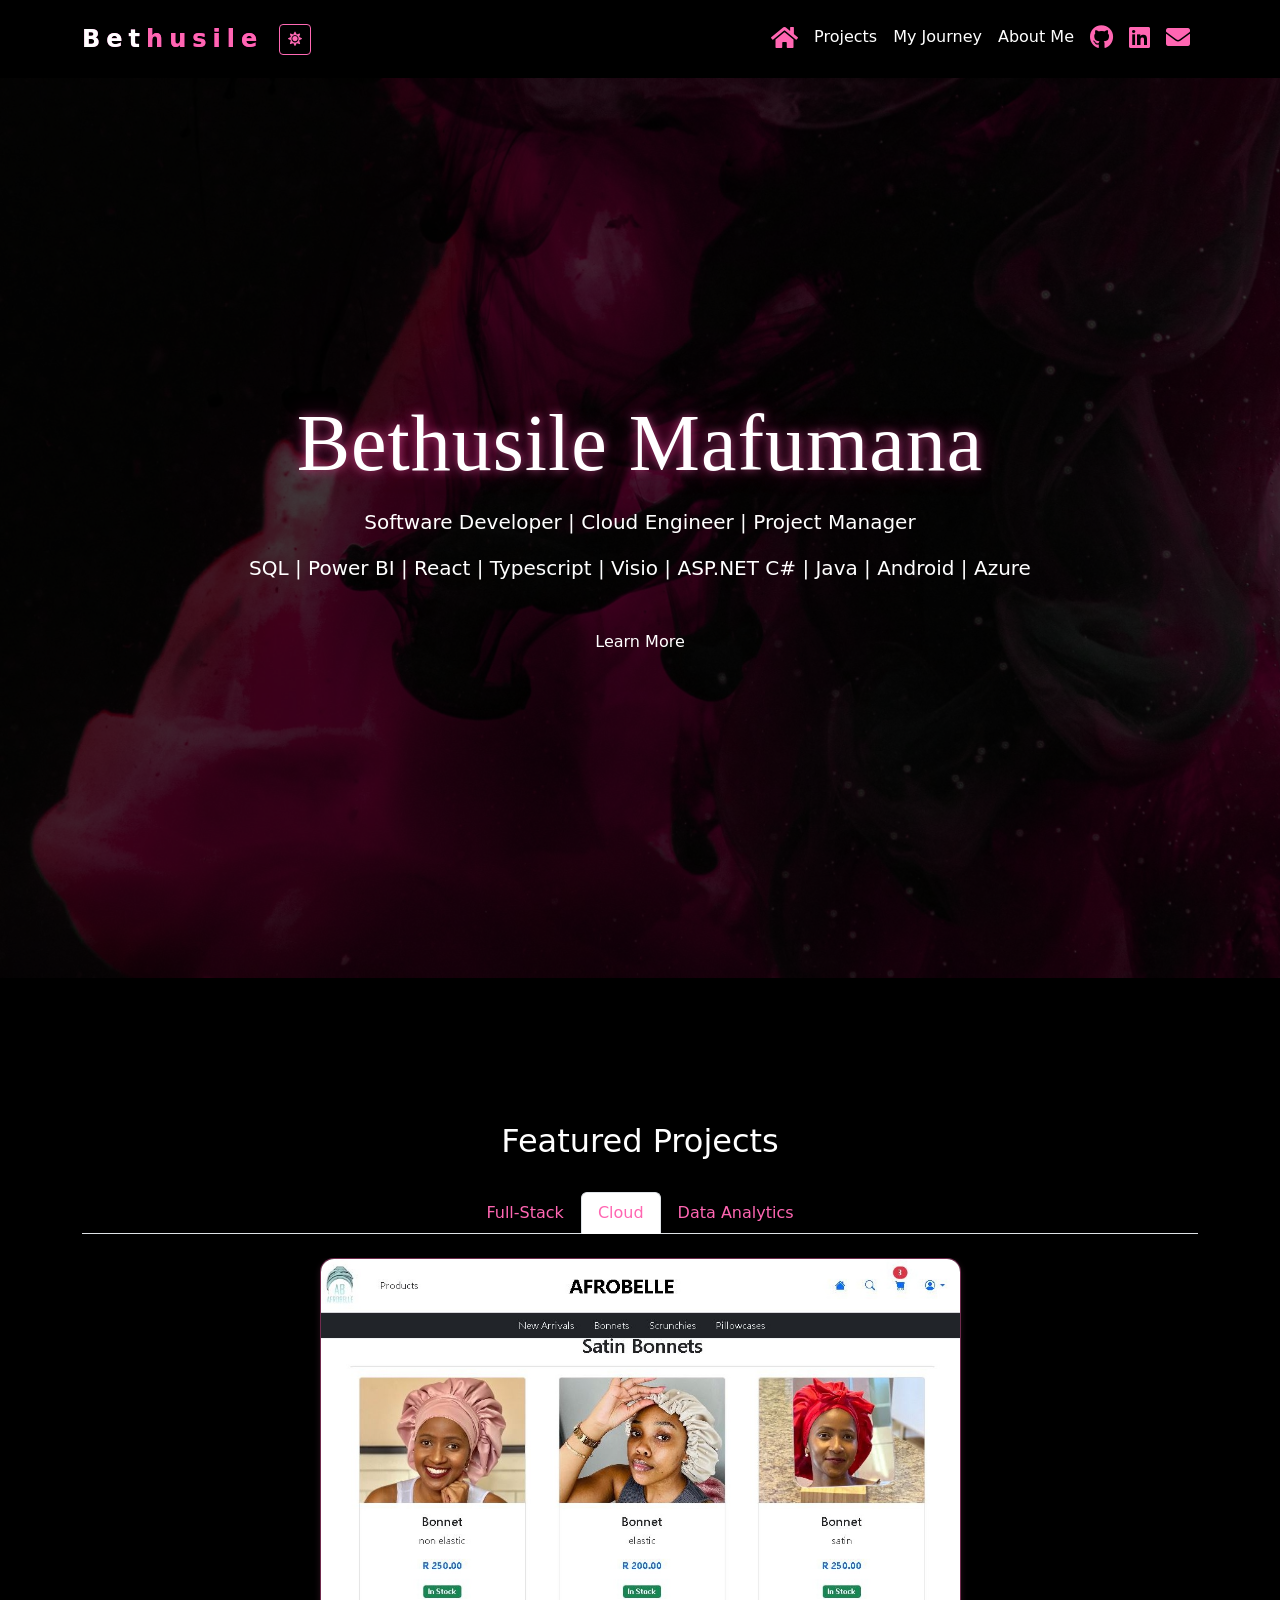
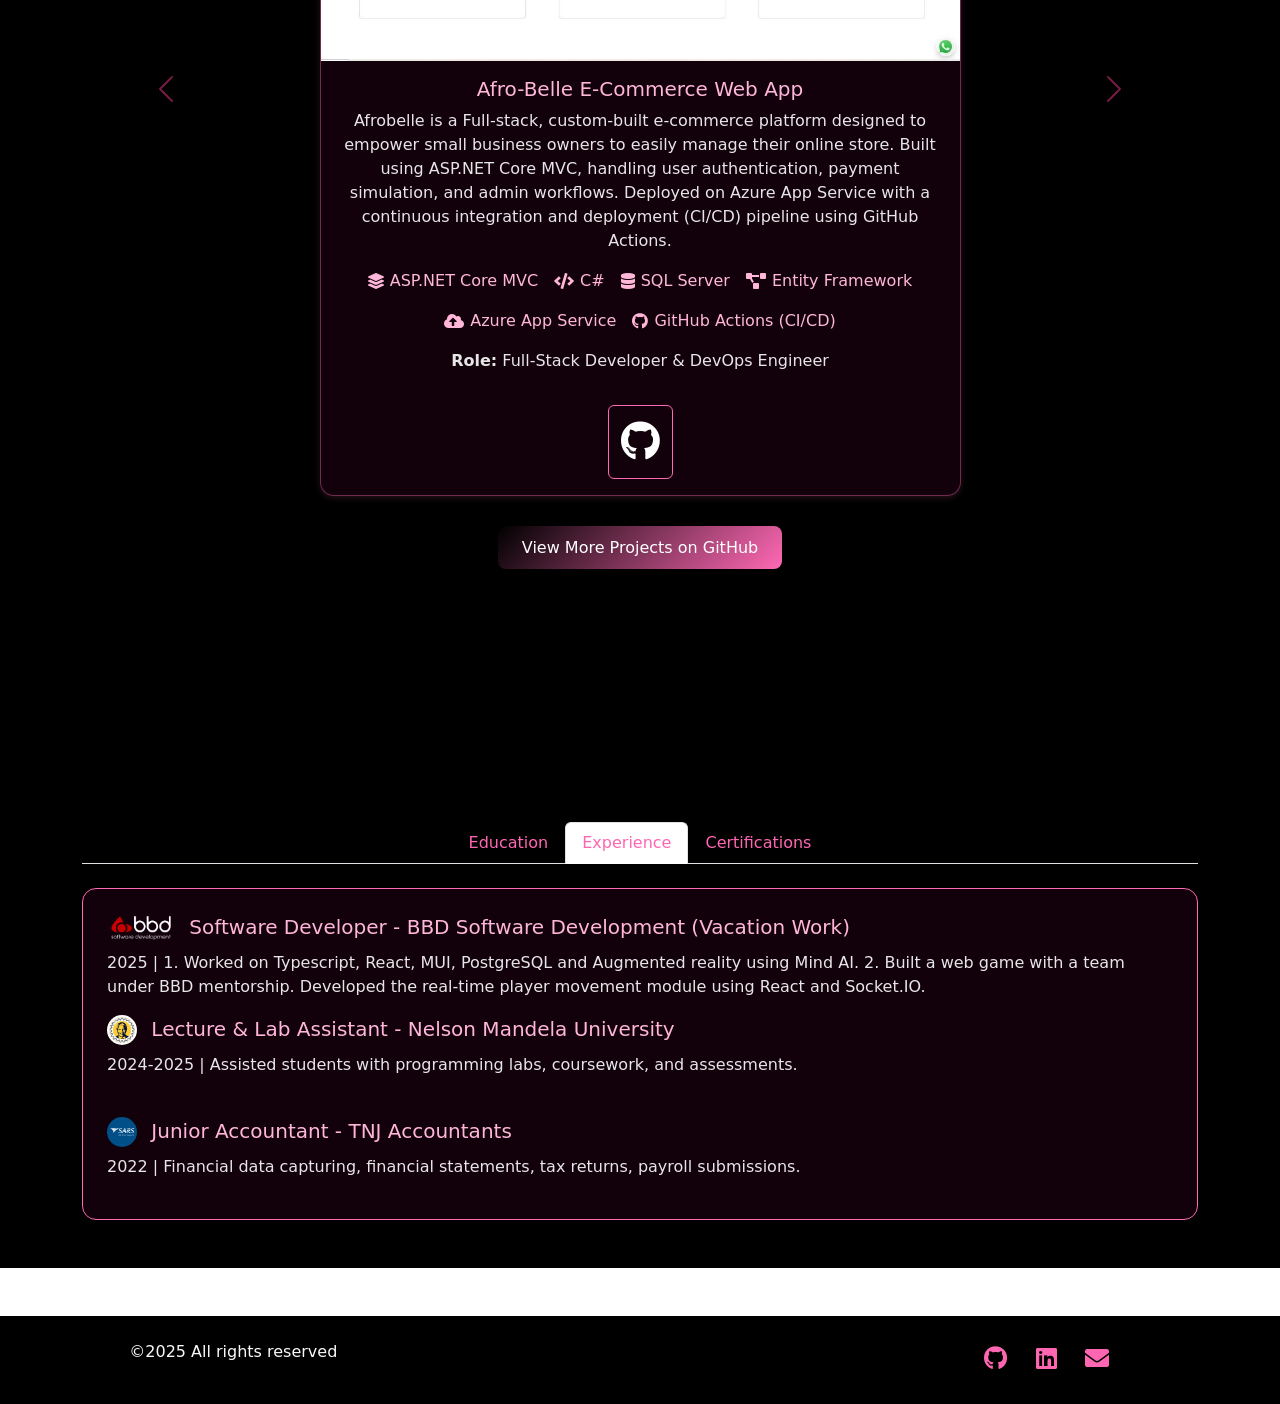
==== index.html @ cf6e9235 "updated experience section" ====
<!DOCTYPE html>
<html lang="en" data-theme="dark">


<head>
    <meta charset="UTF-8">
    <meta name="viewport" content="width=device-width, initial-scale=1.0">
    <title>Bethusile Mafumana | Portfolio</title>

    <!-- Favicon with pink "Bet" -->
    <link rel="icon" href="data:image/svg+xml,<svg xmlns=%22http://www.w3.org/2000/svg%22 viewBox=%220 0 100 100%22><text y=%22.9em%22 font-size=%2290%22 fill=%22%23ff69b4%22>B!</text></svg>">

    <!-- Link to your custom CSS file -->
    <link href="site.css" rel="stylesheet" />


    <!-- Bootstrap CSS -->
    <link href="https://cdn.jsdelivr.net/npm/bootstrap@5.3.0-alpha1/dist/css/bootstrap.min.css" rel="stylesheet" />

    <!-- Font Awesome CDN -->
    <link href="https://cdnjs.cloudflare.com/ajax/libs/font-awesome/6.0.0-beta3/css/all.min.css" rel="stylesheet">
    <link rel="stylesheet" href="https://cdnjs.cloudflare.com/ajax/libs/font-awesome/5.15.4/css/all.min.css">

</head>

<body>
    <!-- Navbar -->
    <nav class="navbar navbar-expand-lg navbar-dark bg-black sticky-top py-3">
        <div class="container">
                        
            <a class="navbar-brand" href="index.html">
                <span class="text-white">Bet</span><span class="text-pink">husile</span>
            </a>
            <button id="themeToggle" class="btn btn-sm btn-outline-pink" type="button" title="Toggle theme" aria-label="Toggle theme">
                            <i class="fas fa-moon"></i>
            </button>
            <!-- Animated hamburger (keeps bootstrap collapse behaviour) -->
            <button class="navbar-toggler animated-toggler collapsed" type="button" data-bs-toggle="collapse"
                data-bs-target="#navbarNav" aria-controls="navbarNav" aria-expanded="false" aria-label="Toggle navigation">
                <span class="animated-icon" aria-hidden="true"></span>
            </button>


            <div class="collapse navbar-collapse" id="navbarNav">
                <ul class="navbar-nav ms-auto">
                    <li class="nav-item">
                        <a class="nav-link active" href="index.html"><i class="fas fa-home text-pink"></i></a>
                    </li>                    
                    <li class="nav-item">
                        <a class="nav-link text-white" href="#projects">Projects</a>
                    </li>                    
                    <li class="nav-item">
                        <a class="nav-link text-white" href="#my-journey">My Journey</a>
                    </li>
                    <li class="nav-item">
                        <a class="nav-link text text-white" href="about.html">About Me</a>
                    </li>
                    <li class="nav-item">
                        <a class="nav-link" href="https://github.com/Bethusile" target="_blank" title="My GitHub Profile"><i
                                class="fab fa-github text-pink"></i></a>
                    </li>
                    <li class="nav-item">
                        <a class="nav-link" href="https://www.linkedin.com/in/bethusile-mafumana-1996a289/" target="_blank" title="My LinkedIn Profile"><i
                                class="fab fa-linkedin text-pink"></i></a>
                    </li>                    
                    <li class="nav-item">
                        <a class="nav-link" href="mailto:s212280317@mandela.ac.za" title="Email Me" target="_blank" style="text-decoration: none;">
                            <i class="fas fa-envelope text-pink" style="font-size: 1.5rem; transition: 0.3s;"></i>
                        </a>
                    </li>                    
                </ul>
            </div>           

        </div>
    </nav>

    <!-- Hero Section -->
    <section id="home" class="vh-100 d-flex align-items-center text-center bg-dark text-white position-relative">
        <!-- Image Background -->
        <div id="hero-image" class="position-absolute w-100 h-100 object-fit-cover"
            style="background: url('images/bg1.jpg') center center / cover no-repeat;"></div>

        <!-- Dark Overlay -->
        <div class="overlay position-absolute w-100 h-100 bg-black opacity-75"></div>

        <!-- Content -->
        <div class="container position-relative z-index-2">
            <h1 class="display-3">Bethusile Mafumana</h1>
            <p class="lead mt-3">Software Developer | Cloud Engineer | Project Manager</p>
            <p class="lead mt-3"> SQL | Power BI | React | Typescript | Visio | ASP.NET C# | Java | Android | Azure 
                
        </p>
            <a href="#projects" class="btn btn-pink mt-4 text-white">Learn More</a>
        </div>
    </section>
 

<!-- Projects Section with Tabs -->
<section id="projects" class="py-5 bg-light">
    <br /><br /><br /><br />
    <div class="container">
        <h2 class="section-title text-center text-black">Featured Projects</h2>
        <br />

        <ul class="nav nav-tabs justify-content-center mb-4" id="projectsTab" role="tablist">
            <li class="nav-item" role="presentation">
                <button class="nav-link text-pink" id="fullstack-tab" data-bs-toggle="tab" data-bs-target="#fullstack" type="button" role="tab" aria-controls="fullstack" aria-selected="false">Full-Stack</button>
            </li>
            <li class="nav-item" role="presentation">
                <button class="nav-link active text-pink" id="cloud-tab" data-bs-toggle="tab" data-bs-target="#cloud" type="button" role="tab" aria-controls="cloud" aria-selected="true">Cloud</button>
            </li>
            <li class="nav-item" role="presentation">
                <button class="nav-link text-pink" id="dataanalytics-tab" data-bs-toggle="tab" data-bs-target="#dataanalytics" type="button" role="tab" aria-controls="dataanalytics" aria-selected="false">Data Analytics</button>
            </li>
        </ul>

        <div class="tab-content" id="projectsTabContent">
            <div class="tab-pane fade" id="fullstack" role="tabpanel" aria-labelledby="fullstack-tab">
                <div id="fullstackCarousel" class="carousel slide" data-bs-ride="carousel">
                    <div class="carousel-inner">
                        <!-- Project 1 
                        <div class="carousel-item active">
                            <div class="row justify-content-center">
                                <div class="col-md-7 mb-4">                                    <div class="card" data-bs-toggle="modal" data-bs-target="#projectModal2">
                                        <a href="https://tasky-crm.vercel.app/" target="_blank" title="View live demo" style="text-decoration: none; color: inherit;">
                                            <div class="card">
                                                <img src="images/tasky1.png" class="card-img-top" alt="Tasky Project" style="height: 400px; object-fit: cover;">
                                            </div>
                                        </a>
                                        <div class="card-body text-center">
                                            <h5 class="card-title">Tasky</h5>
                                            <p class="card-text">
                                                An ongoing personal project, this full-stack web application is built with React and Tailwind CSS to provide contractors with a responsive, user-friendly dashboard for managing clients and tasks.
                                                It leverages Supabase for its secure authentication and robust backend services, while TanStack Query is used to handle efficient and synchronized data fetching.
                                                This project demonstrates proficiency in building modern, scalable web solutions with a focus on seamless user experience.

                                            </p>
                                            <div class="d-flex flex-wrap justify-content-center gap-3 my-3">
                                                <span><i class="fab fa-react"></i> React</span>
                                                <span><i class="fas fa-code"></i> TypeScript</span>
                                                <span><i class="fas fa-bolt"></i> Vite</span>
                                                <span><i class="fas fa-wind"></i> Tailwind CSS</span>
                                                <span><i class="fas fa-cloud-upload-alt"></i> Vercel (frontend)</span>
                                                <span><i class="fas fa-database"></i> Supabase</span>
                                                <span><i class="fas fa-route"></i> React Router DOM</span>
                                                <span><i class="fas fa-sync-alt"></i> TanStack Query</span>
                                            </div>
                                            <p><strong>Role:</strong> Scrum Master, Full-stack Developer</p>
                                            <a href="https://github.com/Bethusile/Tasky-CRM-Dashboard-for-Contractors-Clients" class="btn btn-outline-pink btn-github mt-3" target="_blank" title="GitHub project link" style="font-size: 2.5rem;" onclick="event.stopPropagation();">
                                                <i class="fab fa-github"></i>
                                            </a>
                                        </div>
                                    </div>
                                </div>
                            </div>
                        </div> -->
                        <!-- Project 2 -->
                        <div class="carousel-item active">
                            <div class="row justify-content-center">
                                <div class="col-md-7 mb-4">
                                    <div class="card" data-bs-toggle="modal" data-bs-target="#projectModal2">
                                        <a href="https://bbd-laser-tag-game.vercel.app/" target="_blank" title="View live demo" style="text-decoration: none; color: inherit;">
                                            <img src="images/lasertag.png" class="card-img-top" alt="Lasertag Web Game" style="height: 400px; object-fit: cover;">
                                        </a>
                                        <div class="card-body text-center">
                                            <h5 class="card-title">Lasertag Web Game</h5>
                                            <p class="card-text">A multiplayer web-based laser tag game built using React, Node.js, Socket.IO, and Tailwind CSS, powered by real-time ArUco marker detection using the webcam.</p>
                                            <div class="d-flex flex-wrap justify-content-center gap-3 my-3">
                                                <span><i class="fab fa-react"></i> React</span>
                                                <span><i class="fas fa-paint-brush"></i> Tailwind CSS</span>
                                                <span><i class="fab fa-node-js"></i> Node.js</span>
                                                <span><i class="fas fa-bolt"></i> Socket.IO</span>
                                                <span><i class="fas fa-eye"></i> ArUco marker detection (JS)</span>
                                                <span><i class="fas fa-bolt"></i> Real-time: Socket.IO</span>
                                                <span><i class="fas fa-cloud-upload-alt"></i> Vercel (frontend)</span>
                                                <span><i class="fas fa-cloud-upload-alt"></i> Render (backend)</span>
                                            </div>
                                            <p><strong>Role:</strong> Front-end developer</p>
                                            <a href="https://github.com/Bethusile/BBD-Laser-Tag-Game" class="btn btn-outline-pink btn-github mt-3" target="_blank" title="GitHub project link" style="font-size: 2.5rem;">
                                                <i class="fab fa-github"></i>
                                            </a>
                                        </div>
                                    </div>
                                </div>
                            </div>
                        </div>
                        <!-- Project 3 
                         *********************************-->
                        
                        <!-- Project 4 -->
                        <!--******************************-->
                    </div>
                    <button class="carousel-control-prev" type="button" data-bs-target="#fullstackCarousel" data-bs-slide="prev">
                        <span class="carousel-control-prev-icon" aria-hidden="true"></span>
                        <span class="visually-hidden">Previous</span>
                    </button>
                    <button class="carousel-control-next" type="button" data-bs-target="#fullstackCarousel" data-bs-slide="next">
                        <span class="carousel-control-next-icon" aria-hidden="true"></span>
                        <span class="visually-hidden">Next</span>
                    </button>
                </div>
                <div class="text-center mt-3">
                    <a href="https://github.com/Bethusile" class="btn-gradient">View More Projects on GitHub</a>
                </div>
            </div>

            <div class="tab-pane fade show active" id="cloud" role="tabpanel" aria-labelledby="cloud-tab">
                <div id="cloudCarousel" class="carousel slide" data-bs-ride="carousel">
                    <div class="carousel-inner">
                        <!-- Project 1 
                        <div class="carousel-item active">
                            <div class="row justify-content-center">
                                <div class="col-md-7 mb-4">
                                    
                                    <div class="card" data-bs-toggle="modal" data-bs-target="#projectModal2">
                                        <a href="https://lostandfound-d4eugreyhra3g8gn.southafricanorth-01.azurewebsites.net/" target="_blank" title="View live demo" style="text-decoration: none; color: inherit;">
                                            <div class="card">
                                                <img src="images/Lostandfound.png" class="card-img-top" alt="Lost & Found Project">
                                            </div>
                                        </a>
                                        <div class="card-body text-center">
                                            <h5 class="card-title">Lost & Found Application</h5>
                                            <p class="card-text">
                                                An ongoing cloud-hosted web application designed to help users report and recover lost and found items efficiently.
                                                Leveraging the robust Microsoft Azure platform, this project utilizes ASP.NET Core for its backend logic and Azure SQL Database for scalable data storage.
                                                The entire development lifecycle, including building and deployment, is automated through GitHub Actions, ensuring continuous integration and seamless updates.
                                            </p>
                                            <div class="d-flex flex-wrap justify-content-center gap-3 my-3">
                                                <span><i class="fab fa-microsoft"></i> ASP.NET Core</span>
                                                <span><i class="fas fa-code"></i> C#</span>
                                                <span><i class="fas fa-database"></i> Azure SQL Database</span>
                                                <span><i class="fas fa-cloud-upload-alt"></i> Azure App Service</span>
                                                <span><i class="fab fa-github"></i> GitHub Actions (CI/CD)</span>
                                            </div>
                                            <p><strong>Role:</strong> Project Lead, Scrum Master, Full-stack Developer, DevOps Engineer</p>
                                            <a href="https://github.com/Thango25/ProjectBB" class="btn btn-outline-pink mt-3" target="_blank" title="GitHub project link" style="font-size: 2.5rem;" onclick="event.stopPropagation();">
                                                <i class="fab fa-github"></i>
                                            </a>
                                        </div>
                                    </div>
                                </div>
                            </div>
                        </div> -->
                        <!-- Project 3 -->
                        <div class="carousel-item active">
                            <div class="row justify-content-center">
                                <div class="col-md-7 mb-4">
                                    <div class="card" data-bs-toggle="modal" data-bs-target="#projectModal1">
                                        <a href="https://afrobelle-ejgpaxgebdfmh4ha.southafricanorth-01.azurewebsites.net/" target="_blank" title="View live demo - refresh the page" style="text-decoration: none; color: inherit;">
                                            <img src="images/ab1.JPG" class="card-img-top" alt="Lasertag Web Game">
                                        </a>
                                        <div class="card-body text-center">
                                            <h5 class="card-title">Afro-Belle E-Commerce Web App</h5>
                                            <p class="card-text">Afrobelle is a Full-stack, custom-built e-commerce platform designed to empower small business owners to easily manage their online store.
                                                 Built using ASP.NET Core MVC, handling user authentication, payment simulation, and admin workflows. 
                                                Deployed on Azure App Service with a continuous integration and deployment (CI/CD) pipeline using GitHub Actions.</p>
                                            <div class="d-flex flex-wrap justify-content-center gap-3 my-3">
                                                <span><i class="fas fa-layer-group"></i> ASP.NET Core MVC</span>
                                                <span><i class="fas fa-code"></i> C#</span>
                                                <span><i class="fas fa-database"></i> SQL Server</span>
                                                <span><i class="fas fa-project-diagram"></i> Entity Framework</span>
                                                <span><i class="fas fa-cloud-upload-alt"></i> Azure App Service</span>
                                                <span><i class="fab fa-github"></i> GitHub Actions (CI/CD)</span>
                                            </div>
                                            <p><strong>Role:</strong> Full-Stack Developer & DevOps Engineer</p>
                                            <a href="https://github.com/Bethusile/Afro-Belle-E-Commerce" class="btn btn-outline-pink btn-github mt-3" target="_blank" title="GitHub project link" style="font-size: 2.5rem;">
                                                <i class="fab fa-github"></i>
                                            </a>
                                        </div>
                                    </div>
                                </div>
                            </div>
                        </div>
                    </div>
                    <button class="carousel-control-prev" type="button" data-bs-target="#cloudCarousel" data-bs-slide="prev">
                        <span class="carousel-control-prev-icon" aria-hidden="true"></span>
                        <span class="visually-hidden">Previous</span>
                    </button>
                    <button class="carousel-control-next" type="button" data-bs-target="#cloudCarousel" data-bs-slide="next">
                        <span class="carousel-control-next-icon" aria-hidden="true"></span>
                        <span class="visually-hidden">Next</span>
                    </button>
                </div>
                <div class="text-center mt-3">
                    <a href="https://github.com/Bethusile" class="btn-gradient">View More Projects on GitHub</a>
                </div>
            </div>

            <div class="tab-pane fade" id="dataanalytics" role="tabpanel" aria-labelledby="dataanalytics-tab">
                <div id="dataanalyticsCarousel" class="carousel slide" data-bs-ride="carousel">
                    <div class="carousel-inner">
                        <!-- Project 1 -->
                        <div class="carousel-item active">
                            <div class="row justify-content-center">
                                <div class="col-md-7 mb-4">
                                    <div class="card" data-bs-toggle="modal" data-bs-target="#projectModal2">
                                        <a href="https://github.com/Bethusile/London-Bike-Sharing-Analysis" target="_blank" title="View github repo" style="text-decoration: none; color: inherit;">
                                            <div class="card">
                                                <img src="images/bike1.png" class="card-img-top" alt="Lost & Found Project" >
                                            </div>
                                        </a>
                                        <div class="card-body text-center">
                                            <h5 class="card-title">London Bike Sharing Analysis</h5>
                                            <p class="card-text">
                                                A comprehensive Power BI dashboard built to analyze bike rental trends in London from 2015-2017. 
                                               This project focused on data cleaning and transformation using Power Query to handle inconsistencies and create a robust data model. 
                                               Key insights were derived from analyzing the impact of weather conditions, seasonal patterns, and hourly trends on bike rentals.
                                               The final dashboard includes interactive visuals and key performance indicators (KPIs) to provide actionable recommendations for optimizing operational planning and marketing strategies.
                                            </p>
                                            <div class="d-flex flex-wrap justify-content-center gap-3 my-3">
                                                <span><i class="fas fa-chart-bar"></i> Power BI</span>
                                                <span><i class="fas fa-wrench"></i> Power Query</span>
                                                <span><i class="fas fa-calculator"></i> DAX</span>
                                                <span><i class="fas fa-database"></i> Data Modeling</span>
                                            </div>
                                            <p><strong>Role:</strong> Data Analyst, Business Analyst</p>
                                            <a href="https://github.com/Bethusile/London-Bike-Sharing-Analysis" class="btn btn-outline-pink btn-github mt-3" target="_blank" title="GitHub project link" style="font-size: 2.5rem;" onclick="event.stopPropagation();">
                                                <i class="fab fa-github"></i>
                                            </a>
                                        </div>
                                    </div>
                                </div>
                            </div>
                        </div>
                        <!-- Project 2 coming 
                         *****************************************************************-->
                        <div class="carousel-item ">
                            <div class="row justify-content-center">
                                <div class="col-md-7 mb-4">
                                    <div class="card" data-bs-toggle="modal" data-bs-target="#projectModal2">
                                        <a href="https://github.com/Bethusile/London-Bike-Sharing-Analysis" target="_blank" title="View github repo" style="text-decoration: none; color: inherit;">
                                            <div class="card">
                                                <img src="images/bike2.png" class="card-img-top" alt="Lost & Found Project" >
                                            </div>
                                        </a>
                                        <div class="card-body text-center">
                                            <h5 class="card-title">London Bike Sharing Analysis</h5>
                                            <p class="card-text">
                                                A comprehensive Power BI dashboard built to analyze bike rental trends in London from 2015-2017. 
                                               This project focused on data cleaning and transformation using Power Query to handle inconsistencies and create a robust data model. 
                                               Key insights were derived from analyzing the impact of weather conditions, seasonal patterns, and hourly trends on bike rentals.
                                               The final dashboard includes interactive visuals and key performance indicators (KPIs) to provide actionable recommendations for optimizing operational planning and marketing strategies.
                                            </p>
                                            <div class="d-flex flex-wrap justify-content-center gap-3 my-3">
                                                <span><i class="fas fa-chart-bar"></i> Power BI</span>
                                                <span><i class="fas fa-wrench"></i> Power Query</span>
                                                <span><i class="fas fa-calculator"></i> DAX</span>
                                                <span><i class="fas fa-database"></i> Data Modeling</span>
                                            </div>
                                            <p><strong>Role:</strong> Data Analyst, Business Analyst</p>
                                            <a href="https://github.com/Bethusile/London-Bike-Sharing-Analysis" class="btn btn-outline-pink btn-github mt-3" target="_blank" title="GitHub project link" style="font-size: 2.5rem;" onclick="event.stopPropagation();">
                                                <i class="fab fa-github"></i>
                                            </a>
                                        </div>
                                    </div>
                                </div>
                            </div>
                        </div>
                        
                    </div>
                    <button class="carousel-control-prev" type="button" data-bs-target="#dataanalyticsCarousel" data-bs-slide="prev">
                        <span class="carousel-control-prev-icon" aria-hidden="true"></span>
                        <span class="visually-hidden">Previous</span>
                    </button>
                    <button class="carousel-control-next" type="button" data-bs-target="#dataanalyticsCarousel" data-bs-slide="next">
                        <span class="carousel-control-next-icon" aria-hidden="true"></span>
                        <span class="visually-hidden">Next</span>
                    </button>
                </div>
                <div class="text-center mt-3">
                    <a href="https://github.com/Bethusile" class="btn-gradient">View More Projects on GitHub</a>
                </div>
            </div>
        </div>
    </div>
</section>

<!-- Modal with Carousel for Project 3 -->


<!-- My Journey Section -->
<section id="my-journey" class="py-5 bg-light">
    <br /> <br /><br /> <br />
    <div class="container">
        <h2 class="section-title text-center text-black">My Journey</h2>
        <br />
        <!-- Tabs for Experience, Education, Certifications -->
        <ul class="nav nav-tabs justify-content-center mb-4" id="journeyTab" role="tablist">
            <li class="nav-item" role="presentation"></li>
                <button class="nav-link text-pink" id="education-tab" data-bs-toggle="tab" data-bs-target="#education" type="button" role="tab">Education</button>
            </li>
            <li class="nav-item" role="presentation">
                <button class="nav-link active text-pink" id="experience-tab" data-bs-toggle="tab" data-bs-target="#experience" type="button" role="tab">Experience</button>
            </li>
            
            <li class="nav-item" role="presentation">
                <button class="nav-link text-pink" id="certifications-tab" data-bs-toggle="tab" data-bs-target="#certifications" type="button" role="tab">Certifications</button>
            </li>
        </ul>

        <!-- Tab content -->
        <div class="tab-content" id="journeyTabContent">

            <!-- Education -->
            <div class="tab-pane fade" id="education" role="tabpanel">
                <div class="card p-4 shadow border border-pink">
                    <h5>
                        <img src="images/nmu logo.jpeg" alt="NMU Logo" style="height:30px; margin-right:8px; border-radius:50%; object-fit:cover;">
                        BSc Computer Science</h5>
                    <p>Nelson Mandela University | 2025 </p>
                    <ul>
                        <li>Object Oriented Programming | Data Structures and Algorithms | Advanced Programming | Web Systems</li>
                        <li>Agile Development | Networks | Information Systems | UI/UX Design | Databases | Project Management</li>
                    </ul>

                    <h5 class="mt-4">
                        <img src="images/nmu logo.jpeg" alt="NMU Logo" style="height:30px; margin-right:8px; border-radius:50%; object-fit:cover;">
                        BCom Accounting</h5>
                    <p>Nelson Mandela University | 2016</p>
                    <ul>
                        <li>Accounting | Taxation | Auditing | Management Accounting | Cost Accounting</li>
                    </ul>

                    <h5 class="mt-4">
                        <img src="images/umalusi_logos2.png" alt="NMU Logo" style="height:25px; margin-right:8px; border-radius:5%; object-fit:fill;">
                        Matric</h5>
                    <p>Zingisa C.H.S</p>
                    <ul>
                        <li>77% Average with distinctions in Math and Science</li>
                    </ul>
                </div>
            </div>

            <!-- Experience -->
            <div class="tab-pane fade show active" id="experience" role="tabpanel">
                <div class="card p-4 shadow border border-pink">
                    <h5>
                        <img src="images/BBD_BBD_Full_Colour_-_White_1.png" alt="BBD Logo" style="height:30px; margin-right:8px;" id="bbdLogo">
                        Software Developer - BBD Software Development (Vacation Work)</h5>
                    <p>2025 | 1. Worked on Typescript, React, MUI, PostgreSQL and Augmented reality using Mind AI. 2. Built a web game with a team under BBD mentorship. Developed the real-time player movement module using React and Socket.IO.</p>

                    <h5>
                        <img src="images/nmu logo.jpeg" alt="NMU Logo" style="height:30px; margin-right:8px; border-radius:50%; object-fit:cover;">
                        Lecture & Lab Assistant - Nelson Mandela University</h5>
                    <p>2024-2025 | Assisted students with programming labs, coursework, and assessments.</p>

                    <h5 class="mt-4">
                        <img src="images/SARS_logos.jpeg" alt="SARS Logo" style="height:30px; margin-right:8px; border-radius:50%; object-fit:cover;">
                        Junior Accountant - TNJ Accountants</h5>
                    <p>2022 | Financial data capturing, financial statements, tax returns, payroll submissions.</p>
<!-- 
                    <h5 class="mt-4">
                        <img src="images/FNB South Africa_Logo.png" alt="FNB Logo" style="height:30px; margin-right:8px;">
                        Support Banker - FNB Private Clients</h5>
                    <p>2019-2021 | Client support, account management, transactional assistance.</p>

                    <h5 class="mt-4">
                        <img src="images/pwc logo.jpeg" alt="PWC Logo" style="height:30px; margin-right:8px; border-radius:50%; object-fit:cover;">
                        Associate 1 - PWC
                    </h5>
                    <p>2018 | Audit support, financial controls testing, tax exposure.</p>

                    <h5 class="mt-4">
                        <img src="images/Discovery_Logo.png" alt="Discovery Logo" style="height:30px; margin-right:8px;">
                        Service Consultant - Discovery</h5>
                    <p>2017-2018 | Front-line client support, benefit claims processing, customer service excellence.</p>  -->
                </div>
            </div>

            <!-- Certifications -->
            <div class="tab-pane fade" id="certifications" role="tabpanel">
                <div class="card p-4 shadow border border-pink">
                    <!-- Umuzi -->
                    <h5>
                        <img src="images/umuzi.png" alt="Umuzi Logo" style="height:40px; margin-right:8px;">
                        Umuzi - Advanced Project Management BootCamp - Freelance Developer Track
                    </h5>
                        <p>Expected March 2026 </p>
                    <hr>                                             
                    <!-- Microsoft power BI 
                    <h5>
                        <img src="images/Microsoft Azure Portal_logo.png" alt="Microsoft Logo" style="height:25px; margin-right:8px;">
                        Microsoft Certified: Power BI Data Analyst Associate (PL-300)
                    </h5>
                    <p>November 2025</p>  
                    <hr>     -->                  
                    <!-- Azure 
                    <h5>
                        <img src="images/Microsoft Azure Portal_logo.png" alt="Azure Logo" style="height:25px; margin-right:8px;">
                        Microsoft Azure Fundamentals (AZ-900)
                    </h5>
                    <p>October 2025</p>   
                    <hr>  -->
                    <!-- Google -->
                    <h5>
                        <img src="https://upload.wikimedia.org/wikipedia/commons/2/2f/Google_2015_logo.svg" alt="Google Logo" style="height:25px; margin-right:8px;">
                        Data Analytics Certification
                    </h5>
                    <p>June 2021 - 
                        <a href="https://www.coursera.org/account/accomplishments/professional-cert/FU6TGZYHKWAH?utm_source=link&utm_medium=certificate&utm_content=cert_image&utm_campaign=sharing_cta&utm_product=prof" 
                        class="btn-outline-pink">View Certificate</a>
                    </p> 
                    
                    <!-- DataCamp Data Engineering 
                    <h5 class="mt-4">
                        <img src="images/DataCamp_Green.png" alt="Datacamp Logo" style="height:30px; margin-right:8px;">
                        Datacamp - Data Engineering 
                    </h5>
                    <p>Expected December 2025</p> 
                    <hr> -->
                    <!-- Microsoft AI Engineer 
                    <h5 class="mt-4">
                        <img src="images/Microsoft Azure Portal_logo.png" alt="Microsoft Logo" style="height:30px; margin-right:8px;">
                        Microsoft Certified: Azure AI Engineer Associate (AI-102)
                    </h5>
                    <p>Expected February 2026</p>  -->
                    
                    <!-- Microsoft Excel 
                    <h5 class="mt-4">
                        <img src="images/Microsoft Azure Portal_logo.png" alt="Microsoft Logo" style="height:30px; margin-right:8px;">
                        Microsoft Office Specialist: Excel Associate (Office 2019)
                    </h5>
                    <p>Expected April 2026</p>  -->
                    
                    
                    <!-- AWS Cloud Practitioner 
                    <h5 class="mt-4">
                        <img src="https://upload.wikimedia.org/wikipedia/commons/9/93/Amazon_Web_Services_Logo.svg" alt="AWS Logo" style="height:20px; margin-right:8px;">
                        Ultimate AWS Certified Developer Associate 2025 DVA-C02
                    </h5>
                    <p>In Progress - Udemy + AWS Skills Builder</p>
                    -->

                    <!-- FreeCodeCamp JavaScript Algorithms 
                    <h5 class="mt-4">
                        <img src="images/FreeCodeCamp_logo.png" alt="FreeCodeCamp Logo" style="height:20px; margin-right:8px;">
                        FreeCodeCamp JavaScript Algorithms and Data Structures
                    </h5>
                    <p>Completed - 
                        <a href="https://www.coursera.org/account/accomplishments/professional-cert/FU6TGZYHKWAH?utm_source=link&utm_medium=certificate&utm_content=cert_image&utm_campaign=sharing_cta&utm_product=prof" 
                        class="btn-outline-pink">View Certificate</a>
                    </p> -->

                    <!-- AWS Developer 
                    <h5 class="mt-4">
                        <img src="https://upload.wikimedia.org/wikipedia/commons/9/93/Amazon_Web_Services_Logo.svg" alt="AWS Logo" style="height:20px; margin-right:8px;">
                        Full Practice Exam with Explanations included! PASS the Amazon Web Services Certified Developer
                    </h5>
                    <p>In Progress - Udemy</p> -->
                </div>

            </div>

        </div>
    </div>
</section>


 

<!-- <a href="https://wa.me/0738949483" target="_blank" class="whatsapp-float" aria-label="Chat on WhatsApp">
    <i class="fab fa-whatsapp"></i>
</a> -->

    <!-- Footer -->
    <footer class="bg-black text-light py-4 mt-5">
        <div style="display: flex; justify-content: space-between; align-items: center; padding: 0 30px;">            
            <div style="flex-basis: 33.33%; text-align: center;">
                <p>&copy;2025 All rights reserved</p>
            </div>
            <div style="flex-basis: 33.33%; text-align: center; display: flex; justify-content: center; gap: 1.8em;">
                <a class="nav-link" href="https://github.com/Bethusile" target="_blank" title="My GitHub Profile"><i
                                class="fab fa-github text-pink"></i>
                </a>
                <a class="nav-link" href="https://www.linkedin.com/in/bethusile-mafumana-1996a289/" target="_blank" title="My LinkedIn Profile"><i
                                class="fab fa-linkedin text-pink"></i>
                </a>
                <a href="mailto:s212280317@mandela.ac.za" title="Email Me" target="_blank" style="text-decoration: none;">
                    <i class="fas fa-envelope text-pink" style="font-size: 1.5rem; transition: 0.3s;"></i>
                </a>
            </div>
        </div>
    </footer>


<!-- My scripts like Bootstrap or EmailJS first -->

<script src="https://cdn.jsdelivr.net/npm/bootstrap@5.3.0-alpha1/dist/js/bootstrap.bundle.min.js"></script>

<script>
  (function () {
    const root = document.documentElement;
    const btn = document.getElementById('themeToggle');

    // apply saved theme on load
    const saved = localStorage.getItem('theme');
    if (saved === 'light' || saved === 'dark') {
      root.setAttribute('data-theme', saved);
    }

    // update toggle icon
    function refreshIcon() {
      if (!btn) return;
      const isDark = (root.getAttribute('data-theme') || 'dark') === 'dark';
      btn.innerHTML = isDark ? '<i class="fas fa-sun"></i>' : '<i class="fas fa-moon"></i>';
      btn.title = isDark ? 'Switch to light mode' : 'Switch to dark mode';
    }
    refreshIcon();

    // handle click
    if (btn) {
      btn.addEventListener('click', () => {
        const current = root.getAttribute('data-theme') || 'dark';
        const next = current === 'dark' ? 'light' : 'dark';
        root.setAttribute('data-theme', next);
        localStorage.setItem('theme', next);
        refreshIcon();
      });
    }
  })();

  //Navbar toggle hover

// AUTO DROPDOWN ON BURGER HOVER ONLY (collapsed mode)
(function () {
  if (!window.bootstrap) return; // make sure bootstrap.bundle is loaded
  const collapseEl = document.getElementById('navbarNav');
  const toggler = document.querySelector('.navbar-toggler');

  if (!collapseEl || !toggler) return;

  const bsCollapse = new bootstrap.Collapse(collapseEl, { toggle: false });

  const isCollapsedLayout = () =>
    window.getComputedStyle(toggler).display !== 'none';

  let hideTimeout = null;

  // Show menu when hovering over burger
  toggler.addEventListener('mouseenter', () => {
    if (!isCollapsedLayout()) return;
    if (hideTimeout) clearTimeout(hideTimeout);
    if (!collapseEl.classList.contains('show')) {
      bsCollapse.show();
      toggler.classList.remove('collapsed');
      toggler.setAttribute('aria-expanded', 'true');
    }
  });

  // Hide menu when mouse leaves burger area
  toggler.addEventListener('mouseleave', () => {
    if (!isCollapsedLayout()) return;
    if (hideTimeout) clearTimeout(hideTimeout);
    hideTimeout = setTimeout(() => {
      if (collapseEl.classList.contains('show')) {
        bsCollapse.hide();
        toggler.classList.add('collapsed');
        toggler.setAttribute('aria-expanded', 'false');
      }
      hideTimeout = null;
    }, 150);
  });

  // Also close menu when user leaves the opened menu area itself
  collapseEl.addEventListener('mouseleave', () => {
    if (!isCollapsedLayout()) return;
    if (hideTimeout) clearTimeout(hideTimeout);
    hideTimeout = setTimeout(() => {
      if (collapseEl.classList.contains('show')) {
        bsCollapse.hide();
        toggler.classList.add('collapsed');
        toggler.setAttribute('aria-expanded', 'false');
      }
      hideTimeout = null;
    }, 150);
  });

  // Clean up when window resizes to desktop
  window.addEventListener('resize', () => {
    if (!isCollapsedLayout() && collapseEl.classList.contains('show')) {
      bsCollapse.hide();
      toggler.classList.add('collapsed');
      toggler.setAttribute('aria-expanded', 'false');
    }
  });
})();

// BBD Logo switch
const themeToggle = document.getElementById('themeToggle');
  const body = document.body;
  const bbdLogo = document.getElementById('bbdLogo');

  themeToggle.addEventListener('click', () => {
    body.classList.toggle('light-mode');

    // Switch logo based on mode
    if (body.classList.contains('light-mode')) {
      bbdLogo.src = 'images/BBD_BBD_Full_Colour_-_Black_1.png';
    } else {
      bbdLogo.src = 'images/BBD_BBD_Full_Colour_-_White_1.png';
    }
  });

</script>


<!-- My site.js file -->
<script src="site.js"></script>

</body>

</html>
---- site.css ----
/* Pristina - add woff2/woff if you have them; keep ttf as fallback */
@font-face{
  font-family: "Pristina";
  src: url("fonts/Pristina.woff2") format("woff2"),
       url("fonts/Pristina.woff") format("woff"),
       url("fonts/Pristina.ttf") format("truetype");
  font-weight: normal;
  font-style: normal;
  font-display: swap;
}

/* Freestyle Script */
@font-face{
  font-family: "Freestyle Script";
  src: url("fonts/FreestyleScript.woff2") format("woff2"),
       url("fonts/FreestyleScript.woff") format("woff"),
       url("fonts/FreestyleScript.ttf") format("truetype");
  font-weight: normal;
  font-style: normal;
  font-display: swap;
}




/* Sticky Navbar */
.navbar.sticky-top {
    position: sticky;
    top: 0;
    z-index: 1000; /* Ensure the navbar stays above other elements */
}


/* Pink text for "usile" */
.text-pink {
    color: #ff66b2 !important;
    font-size: 1.5rem;
}

/* White text for "Bet" */
.text-white {
    color: white;
    font-size: 1.5rem;
}

/* Navbar Links Styling */
.navbar-nav .nav-link {
    font-size: 1rem; /* Set font size for the navbar items */
}

/* Navbar link hover effect */
.navbar-nav .nav-link:hover {
    color: #ff66b2; /* Change text color on hover */
}
/* Navbar brand style */
.navbar-brand {
    font-size: 5rem; /* Increase the font size */
    font-weight: bold; /* Make the font bold */
    letter-spacing: 6px; /* Add some spacing between letters */
    /*text-transform: uppercase; /* Make text uppercase for a modern feel */
    background: linear-gradient(to right, #ff6ec7, #ff00b0); /* Gradient from pink to a darker shade */
    -webkit-background-clip: text; /* Use the gradient as text color */
    color: transparent; /* Make the text color transparent to show the gradient */
    text-shadow: 2px 2px 5px rgba(0, 0, 0, 0.2); /* Add a soft shadow to make it pop */
    transition: all 0.3s ease; /* Smooth transition for hover effect */
}

.navbar-brand:hover {
    transform: scale(1.1); /* Slight zoom effect on hover */
    text-shadow: 3px 3px 10px rgba(0, 0, 0, 0.3); /* Increase shadow on hover */
}


/* Global Styles */
body {
    font-family: 'Segoe UI', Tahoma, Geneva, Verdana, sans-serif;
    background-color: var(--light-bg);
    line-height: 1.6;
    scroll-behavior: smooth;
    overflow-x: hidden;
}

section {
    padding: 100px 0;
}

.bg-light {
    color: var(--dark-text);
}

/* Hero Section */
.hero-section {
    min-height: 100vh;
    background: linear-gradient(135deg, var(--dark-bg) 0%, #333 100%);
    color: white;
    display: flex;
    align-items: center;
    justify-content: center;
    text-align: center;
}

.hero-section .hero-content {
    z-index: 2;
}

/* Hero Name — Scripted Font */
/* Hero Title — Freestyle Script style */
/* Hero Title — Script MJ style (Elegant cursive signature) */
/* Hero Title — Pristina Script Style */
h1.display-3 {
  font-family: "Pristina", "Monotype Corsiva" !important;
  font-weight: normal;
  font-size: 5rem;
  letter-spacing: 1px;
  color: #ffffff;
  text-shadow:
    0 0 10px rgba(255, 105, 180, 0.6),
    0 0 25px rgba(255, 20, 147, 0.4);
  transition: all 0.3s ease;
}

/* Optional: hover glow effect 
h1.display-3:hover {
  text-shadow:
    0 0 12px rgba(255, 182, 193, 0.8),
    0 0 25px rgba(255, 105, 180, 0.6);
}*/


.hero-section p {
    font-size: 1.5rem;
}

/* Hero Section Styling */
#home {
    position: relative; /* Ensure the content is placed over the video */
    overflow: hidden;
}

/* Video background */
#hero-video {
    object-fit: cover; /* Ensure the video covers the entire section */
    position: absolute;
    top: 0;
    left: 0;
    z-index: 1; /* Put the video behind the content */
}

/* Dark Overlay */
.overlay {
    position: absolute;
    top: 0;
    left: 0;
    z-index: 2; /* Overlay should be above the video but below content */
}

/* Content (Text and Button) Styling */
#home .container {
    position: relative;
    z-index: 3; /* Ensure the content is on top of the overlay */
}

/* Increase the size of your name */
#hero-name {
    font-size: 4rem; /* Increase the font size */
}

/* About Me and Journey */
.about-section .carousel-item img {
    width: 100%;
    height: 100%;
    object-fit: cover;
}

.card {
    border-radius: 10px;
    border: 5px solid #ff69b4; /* Pink outline */
    overflow: hidden;
    transition: transform 0.3s ease, box-shadow 0.3s ease;
    background-color: var(--card-bg);
}

.card:hover {
    transform: translateY(-5px);
    box-shadow: 0 10px 20px rgba(0, 0, 0, 0.1);
}

.card-title {
    font-weight: 600;
}

.card-text {
    color: var(--dark-text);
}

.btn-outline-pink {
    color: var(--pink-primary);
    border-color: var(--pink-primary);
    background-color: transparent;
}

.btn-outline-pink:hover {
    background-color: var(--pink-primary);
    /*color: white;*/
}

/* Responsive Adjustments */
@media (max-width: 992px) {
  .hero-section h1 {
      font-size: 2.5rem;
  }

  .hero-section p {
      font-size: 1.2rem;
  }

  h1.display-3 {
    font-family: "Freestyle Script" !important;
    font-weight: normal;
    font-size: 2.5rem;
    letter-spacing: 1px;
    color: #ffffff;
    text-shadow:
      0 0 10px rgba(255, 105, 180, 0.6),
      0 0 25px rgba(255, 20, 147, 0.4);
    transition: all 0.3s ease;
  }
}


.skills-list {
    list-style-type: none;
    padding: 0;
    display: flex;
    flex-wrap: wrap; /* Make the items wrap to new rows */
    justify-content: flex-start; /* Align items to the start */
    gap: 10px; /* Space between items */
}

.skills-list li {
    background-color: transparent;  /* No background */
    color: black;                   /* Default text color */
    padding: 0 10px;                     /* No padding */
    margin: 5px 0;                    /* No margin */
    border-radius: 0;              /* No rounded corners */
    box-shadow: none;              /* No shadow */
    font-size: 16px;               /* Default size */
    transition: none;              /* No transition effect */
    cursor: default;               /* Default cursor */
    border: none;                  /* No border */
    list-style-type: none;         /* Optional: remove bullet */
    
}
.skills-list i {
    margin-right: 10px;
    color: #333;
}

.skills-list li:hover {
    background-color: #ff69b4; /* Darker pink on hover */
    box-shadow: 0 6px 10px rgba(0, 0, 0, 0.3); /* Stronger shadow on hover */
    transform: scale(1.1); /* Slight zoom-in effect */
    color: white;
}

/* Tech Badge */
.tech-badge {
    background-color: steelblue; /* Black background */
    border: 2px solid #ff69b4; /* Pink outline */
    color: white; /* Text color */
    padding: 6px 12px;
    border-radius: 15px; /* Smooth corners */
    font-size: 0.7rem;
    display: inline-block;
    font-weight: bold;
}

.btn-pink {
    background-color: #ff69b4;
    color: white;
    border: none;
    padding: 10px;
    font-size: 1.1rem;
    border-radius: 10px;
    transition: background-color 0.3s ease;
}

.btn-pink:hover {
    background-color: #ff1493;
}

/* Sticky WhatsApp Icon */
.whatsapp-float {
    position: fixed;
    bottom: 20px;
    right: 20px;
    z-index: 999;
    background-color: #25d366;
    color: white;
    border-radius: 50%;
    padding: 5px;
    box-shadow: 0 4px 8px rgba(0,0,0,0.2);
    font-size: 20px;
    display: flex;
    align-items: center;
    justify-content: center;
    width: 30px;
    height: 30px;
    transition: transform 0.3s ease;
    text-decoration: none;
}

.whatsapp-float:hover {
    transform: scale(1.1);
}

.d-flex span {
    font-size: 16px;
    color: var(--pink-primary);
    display: flex;
    align-items: center;
    gap: 6px;
}
/*buttons*/
.btn-gradient {
  background: linear-gradient(135deg, #000000, #ff69b4); /* black to pink */
  color: #ffffff !important;
  border: none;
  padding: 0.75rem 1.5rem;
  font-weight: 400;
  border-radius: 8px;
  box-shadow: 0 6px 12px rgba(0, 0, 0, 0.3);
  transition: transform 0.2s ease, box-shadow 0.2s ease;
  text-decoration: none;
}

.btn-gradient:hover {
  transform: translateY(-2px);
  box-shadow: 0 10px 16px rgba(0, 0, 0, 0.4);
  text-decoration: none;
}

.btn-outline-pink {
    /* color: #ff69b4; Pink text color */
    text-decoration: none;
    /*background-color: white;  Transparent background */
}

/*Projects styling*/
.d-none {
    display: none !important;
  }

  .tab-btn {
    padding: 10px 20px;
    margin: 0 8px;
    cursor: pointer;
    background: #eee;
    border: none;
    font-size: 1.1rem;
    border-radius: 6px;
    transition: background 0.3s;
  }

  .tab-btn.active,
  .tab-btn:hover {
    background: #007bff;
    color: white;
  }

  @media (max-width: 767.98px) {
    #fullstackCarousel .carousel-item .col-md-4:not(:first-child),
    #cloudCarousel .carousel-item .col-md-4:not(:first-child),
    #dataanalyticsCarousel .carousel-item .col-md-4:not(:first-child) {
        display: none;
    }
}

.carousel-control-prev-icon,
.carousel-control-next-icon {
    /* Changes the default Bootstrap icon color to white */
    filter: invert(100%);
}
.carousel-control-prev-icon,
.carousel-control-next-icon {
  filter: invert(36%) sepia(85%) saturate(7186%) hue-rotate(314deg) brightness(97%) contrast(92%);
}

.carousel-control-prev,
.carousel-control-next {
  /* This pushes the button to the edge of the carousel container */
  width: 0%; 
  /* Add padding to the left and right to space it out */
  padding: 0 15px; 
  /* Use a background color with some transparency to make them stand out */
  background-color: rgba(0, 0, 0, 0.5);
  /* Use a circular background for a cleaner look */
  border-radius: 50%;
  /* Use flexbox to center the icon within the button */
  display: flex;
  align-items: center;
  justify-content: center;
  /* Make sure the control is always above the content */
  z-index: 10;
}

/* Adjust the position of the arrows slightly for better aesthetics */
.carousel-control-prev {
  left: -20px; 
}

.carousel-control-next {
  right: -20px; 
}
/* make the arrow buttons interactive*/
@keyframes slide-left {
  0% { transform: translateX(0); }
  50% { transform: translateX(-5px); }
  100% { transform: translateX(0); }
}

@keyframes slide-right {
  0% { transform: translateX(0); }
  50% { transform: translateX(5px); }
  100% { transform: translateX(0); }
}
.carousel-control-prev-icon {
  filter: invert(36%) sepia(85%) saturate(7186%) hue-rotate(314deg) brightness(97%) contrast(92%);
  animation: slide-left 2s infinite; /* Applies the animation */
}

.carousel-control-next-icon {
  filter: invert(36%) sepia(85%) saturate(7186%) hue-rotate(314deg) brightness(97%) contrast(92%);
  animation: slide-right 2s infinite; /* Applies the animation */
}

/***********Dark mode************************/

/* -------------------------------------------------
   CONSTANT BRAND PINK (used in both themes)
-------------------------------------------------- */
:root { --pink: #ff69b4; }

/* -------------------------------------------------
   THEME TOGGLE BUTTON — same pink in both modes
-------------------------------------------------- */
#themeToggle,
#themeToggle i {
  color: var(--pink) !important;
  border-color: var(--pink) !important;
}
#themeToggle:hover {
  /*background: var(--pink) !important;*/
  color: #111 !important;
  border-color: white !important;
}

/* -------------------------------------------------
   DARK MODE: Transparent Magenta Glass Cards (no gradient)
   Light mode remains untouched and white, exactly as in your screenshot
-------------------------------------------------- */
:root[data-theme="dark"] #projects .card,
:root[data-theme="dark"] #my-journey .card,
:root[data-theme="dark"] #about .card,
:root[data-theme="dark"] .about-section .card {
  background: rgba(255, 20, 147, 0.07);       /* transparent magenta tint */
  border: 1px solid rgba(255, 105, 180, 0.4); /* pink edge */
  border-radius: 14px;
  color: #fff;
  backdrop-filter: blur(24px) saturate(200%); /* real glass effect */
  -webkit-backdrop-filter: blur(24px) saturate(200%);
  box-shadow:
    0 2px 6px rgba(255, 105, 180, 0.15),
    0 12px 40px rgba(0, 0, 0, 0.45);          /* soft glow with depth */
  transition: all 0.3s ease;
}

/* Hover — lift slightly and brighten tint */
:root[data-theme="dark"] #projects .card:hover,
:root[data-theme="dark"] #my-journey .card:hover,
:root[data-theme="dark"] #about .card:hover,
:root[data-theme="dark"] .about-section .card:hover {
  background: rgba(255, 20, 147, 0.12);       /* slightly brighter pink glass */
  border-color: #ff69b4;
  box-shadow:
    0 4px 10px rgba(255, 105, 180, 0.25),
    0 14px 50px rgba(255, 105, 180, 0.25);
  transform: translateY(-6px);
}

/* Remove gradients or overlay layers if they existed */
:root[data-theme="dark"] #projects .card::before,
:root[data-theme="dark"] #my-journey .card::before,
:root[data-theme="dark"] #about .card::before,
:root[data-theme="dark"] .about-section .card::before {
  content: none !important;
  display: none !important;
}

/* Dark mode text colors for readability */
:root[data-theme="dark"] #projects .card h5,
:root[data-theme="dark"] #my-journey .card h5,
:root[data-theme="dark"] #about .card h5,
:root[data-theme="dark"] .about-section .card h5 {
  color: #ffb6d9;
  font-weight: 400;
}
:root[data-theme="dark"] #projects .card p,
:root[data-theme="dark"] #my-journey .card p,
:root[data-theme="dark"] #about .card p,
:root[data-theme="dark"] .about-section .card p {
  color: rgba(255, 255, 255, 0.9);
}
:root[data-theme="dark"] #projects .card span,
:root[data-theme="dark"] #my-journey .card span,
:root[data-theme="dark"] #about .card span,
:root[data-theme="dark"] .about-section .card span {
  color: #ffb6d9;
}

/* Keep dark section backgrounds black for contrast */
:root[data-theme="dark"] #projects,
:root[data-theme="dark"] #my-journey {
  background: #000 !important;
}
/* Always-on pink outline + glow for My Journey cards */
:root[data-theme="dark"] #my-journey .card {
  border-color: #ff69b4 !important;
  box-shadow:
    0 0 0 1px rgba(255, 105, 180, 0.65),    /* crisp pink edge */
    0 10px 34px rgba(255, 105, 180, 0.18),  /* soft pink glow */
    0 12px 40px rgba(0, 0, 0, 0.45);        /* depth */
}

:root[data-theme="dark"] #my-journey .card:hover {
  background: rgba(255, 20, 147, 0.12);
  border-color: #ff69b4 !important;
  box-shadow:
    0 0 10px rgba(255, 105, 180, 0.4),       /* bright pink outer glow */
    0 0 25px rgba(255, 105, 180, 0.3),
    0 0 45px rgba(255, 105, 180, 0.25),
    0 0 70px rgba(255, 105, 180, 0.2),
    0 18px 50px rgba(0, 0, 0, 0.6);          /* depth and realism */
  transform: translateY(-6px);
  transition: all 0.35s ease;
}


/* Dark mode: GitHub buttons are black bg + white icon/text, no hover change */
:root[data-theme="dark"] .btn-github {
  /*background: #000 !important;*/
  color: #fff !important;
  box-shadow: none !important;
}
:root[data-theme="dark"] .btn-github .fa-github { color: #fff !important; }

/* Neutralize hover so it doesn't change */
:root[data-theme="dark"] .btn-github:hover,
:root[data-theme="dark"] .btn-github:focus,
:root[data-theme="dark"] .btn-github:active {
  /*background: #000 !important;*/
  color: #fff !important;
  border-color: #ff69b4 !important;
  box-shadow: none !important;
  transform: none !important;
}

/* Featured Projects heading color for both themes */
#projects .section-title {
  color: #000 !important; /* stays black in light mode */
}

/* Switch to white in dark mode */
:root[data-theme="dark"] #projects .section-title {
  color: #fff !important;
}


/*****************dark mode cards***********************/

/* Dark mode: About + Gallery sections should be dark */
:root[data-theme="dark"] #about,
:root[data-theme="dark"] .about-section,
:root[data-theme="dark"] #gallery-cta {
  background: #000 !important;
  color: #fff !important;
}

/* Light mode: keep white (no black) */
:root:not([data-theme="dark"]) #about,
:root:not([data-theme="dark"]) .about-section,
:root:not([data-theme="dark"]) #gallery-cta {
  background: #fff !important;
  color: #000 !important;
}

/* If you have cards in About, give them the same magenta glass (dark mode) */
:root[data-theme="dark"] #about .card,
:root[data-theme="dark"] .about-section .card {
  background: rgba(255, 20, 147, 0.08);
  border: 1px solid rgba(255,105,180,0.4);
  color:#fff;
  backdrop-filter: blur(24px) saturate(200%);
  -webkit-backdrop-filter: blur(24px) saturate(200%);
}

/* Light mode cards in About stay classic white */
:root:not([data-theme="dark"]) #about .card,
:root:not([data-theme="dark"]) .about-section .card {
  background: #fff;
  color: #000;
  border: 1px solid rgba(0,0,0,0.1);
  box-shadow: 0 4px 20px rgba(0,0,0,0.05);
}



/***************About section icons******************/

/* Dark mode: skill icons pink, skill text white */
:root[data-theme="dark"] #about .skills-list i,
:root[data-theme="dark"] .about-section .skills-list i {
  color: #ff69b4 !important; /* bright pink icons */
  transition: color 0.3s ease;
}

:root[data-theme="dark"] #about .skills-list li,
:root[data-theme="dark"] .about-section .skills-list li {
  color: #ffffff !important; /* white text */
}

/* Hover effect for icons (optional subtle glow) */
:root[data-theme="dark"] #about .skills-list i:hover,
:root[data-theme="dark"] .about-section .skills-list i:hover {
  color: rgba(255,105,180,0.4) !important; /* softer pink on hover */
}

/* Light mode: restore normal black text and icon colors */
:root:not([data-theme="dark"]) #about .skills-list i,
:root:not([data-theme="dark"]) .about-section .skills-list i {
  color: #ff69b4 !important; /* bright pink icons */
}

:root:not([data-theme="dark"]) #about .skills-list li,
:root:not([data-theme="dark"]) .about-section .skills-list li {
  color: #000 !important;
}

/**********************************Burger**********************************/

/* -------------------------
  Animated Hamburger → X
  Responsive + Bootstrap-friendly
--------------------------*/

/* Toggler container styling (size + spacing) */
.navbar-toggler.animated-toggler {
  width: 48px;
  height: 48px;
  padding: 8px;
  border-radius: 8px;
  border: 1px solid rgba(255,105,180,0.08);
  display: inline-flex;
  align-items: center;
  justify-content: center;
  background: transparent;
  transition: background .2s ease, border-color .2s ease;
}

/* The three-bar icon visual */
.animated-icon {
  position: relative;
  display: inline-block;
  width: 22px;
  height: 2px;
  background: var(--pink);
  transition: background .35s ease, transform .35s ease;
}
.animated-icon::before,
.animated-icon::after {
  content: "";
  position: absolute;
  left: 0;
  width: 22px;
  height: 2px;
  background: var(--pink);
  transition: transform .35s ease, top .35s ease, opacity .35s ease;
}
.animated-icon::before { top: -7px; }
.animated-icon::after  { top: 7px; }

/* When opened (Bootstrap removes .collapsed), turn into X */
.navbar-toggler.animated-toggler:not(.collapsed) .animated-icon {
  background: transparent;
}
.navbar-toggler.animated-toggler:not(.collapsed) .animated-icon::before {
  transform: rotate(45deg);
  top: 0;
}
.navbar-toggler.animated-toggler:not(.collapsed) .animated-icon::after {
  transform: rotate(-45deg);
  top: 0;
}

/* Slight hover/focus polish for the button container, but not for color fill */
.navbar-toggler.animated-toggler:hover,
.navbar-toggler.animated-toggler:focus {
  border-color: rgba(255,105,180,0.18);
  background: rgba(255,105,180,0.02);
  outline: none;
  box-shadow: none;
}

/* Remove the default Bootstrap SVG icon behavior in case it was used elsewhere */
.navbar-toggler .navbar-toggler-icon {
  background-image: none !important;
}

/* Keep everything accessible: big hit area on mobile */
@media (max-width: 991.98px) {
  .navbar-toggler.animated-toggler { margin-left: .5rem; }
}

/* -------------------------
  Theme Toggle: remove hover/focus effects (keeps pink icon but no fill)
--------------------------*/
#themeToggle {
  border-color: var(--pink) !important;
  color: var(--pink) !important;
  background: transparent !important;
  transition: none !important;
}
#themeToggle:hover,
#themeToggle:focus,
#themeToggle:active {
  background: transparent !important;
  color: var(--pink) !important;
  border-color: var(--pink) !important;
  box-shadow: none !important;
  transform: none !important;
}
#themeToggle:focus { outline: none !important; }

/* If you used .btn-outline-pink styling, keep it intact elsewhere */
.btn-outline-pink { border-color: var(--pink) !important; color: var(--pink) !important; }

/* Optional: make the toggler icon pink in dark & light (consistent) */
.animated-icon,
.animated-icon::before,
.animated-icon::after {
  background: var(--pink);
}
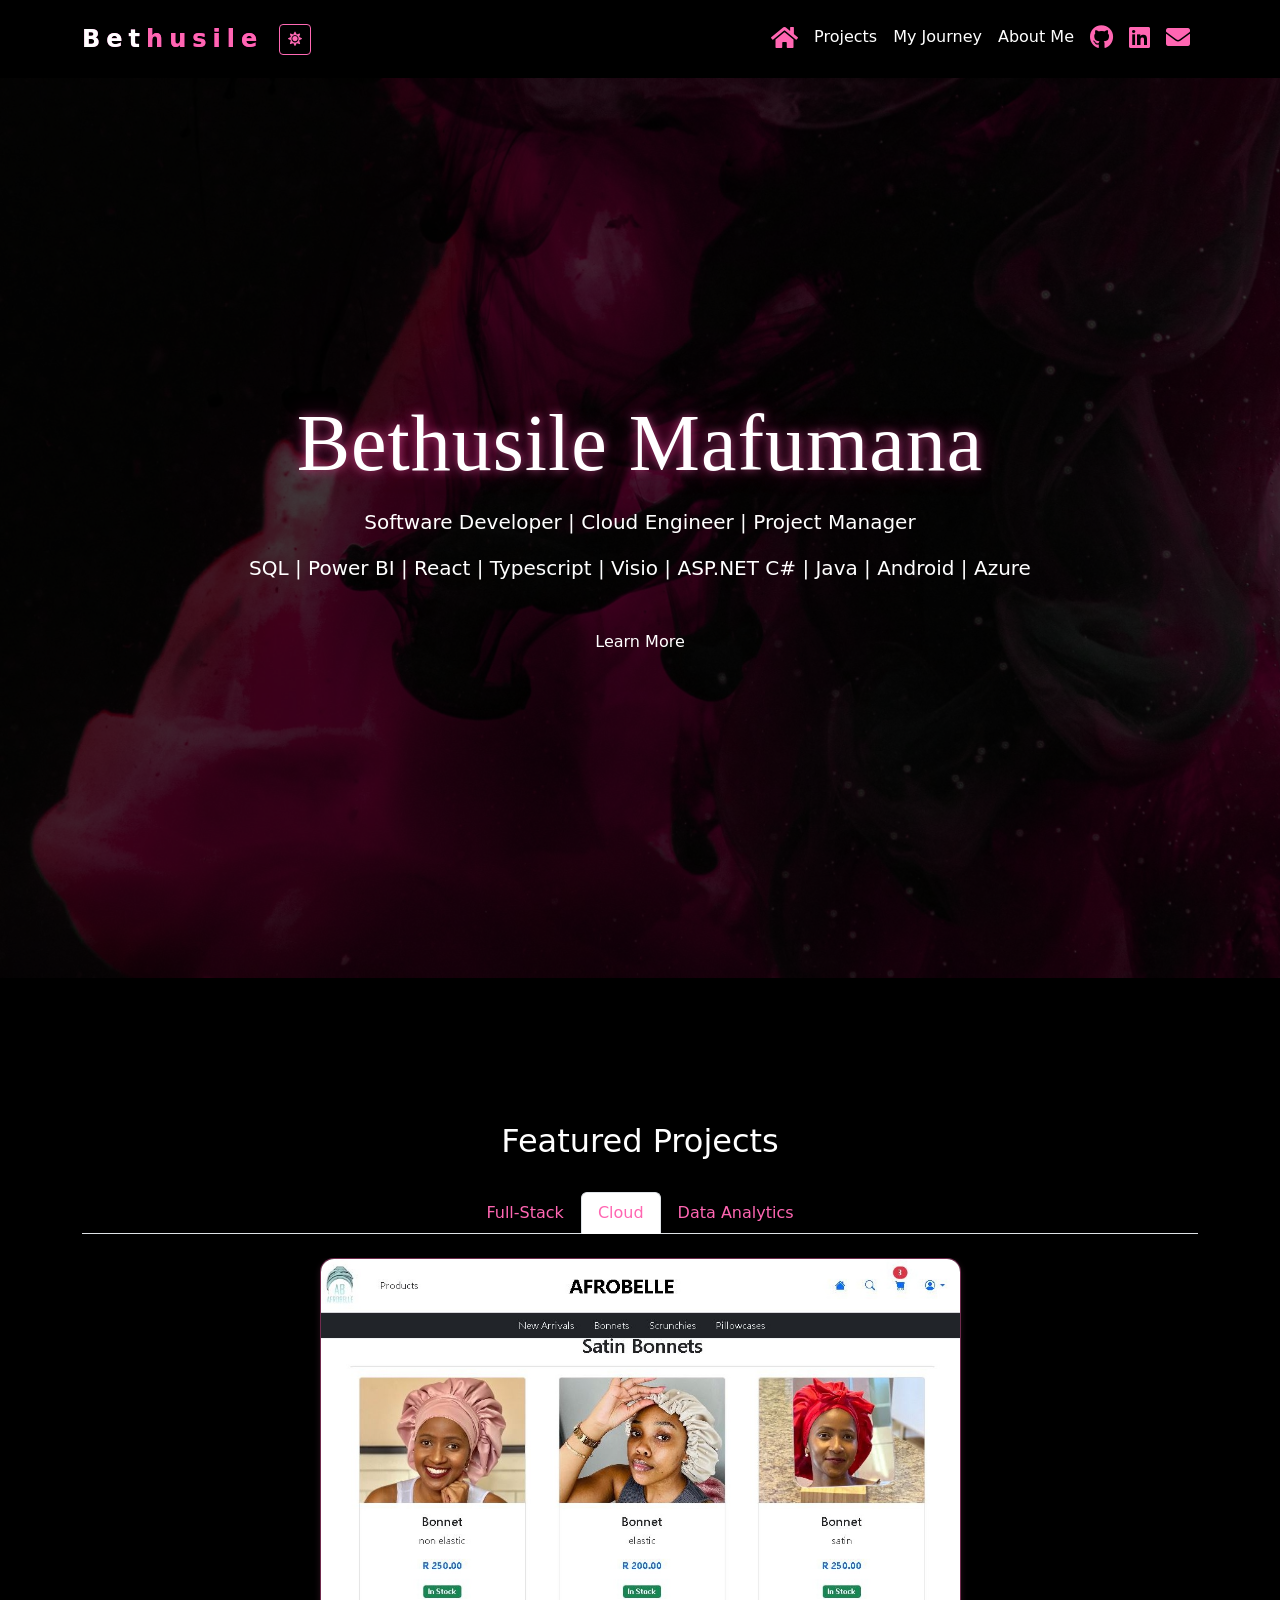
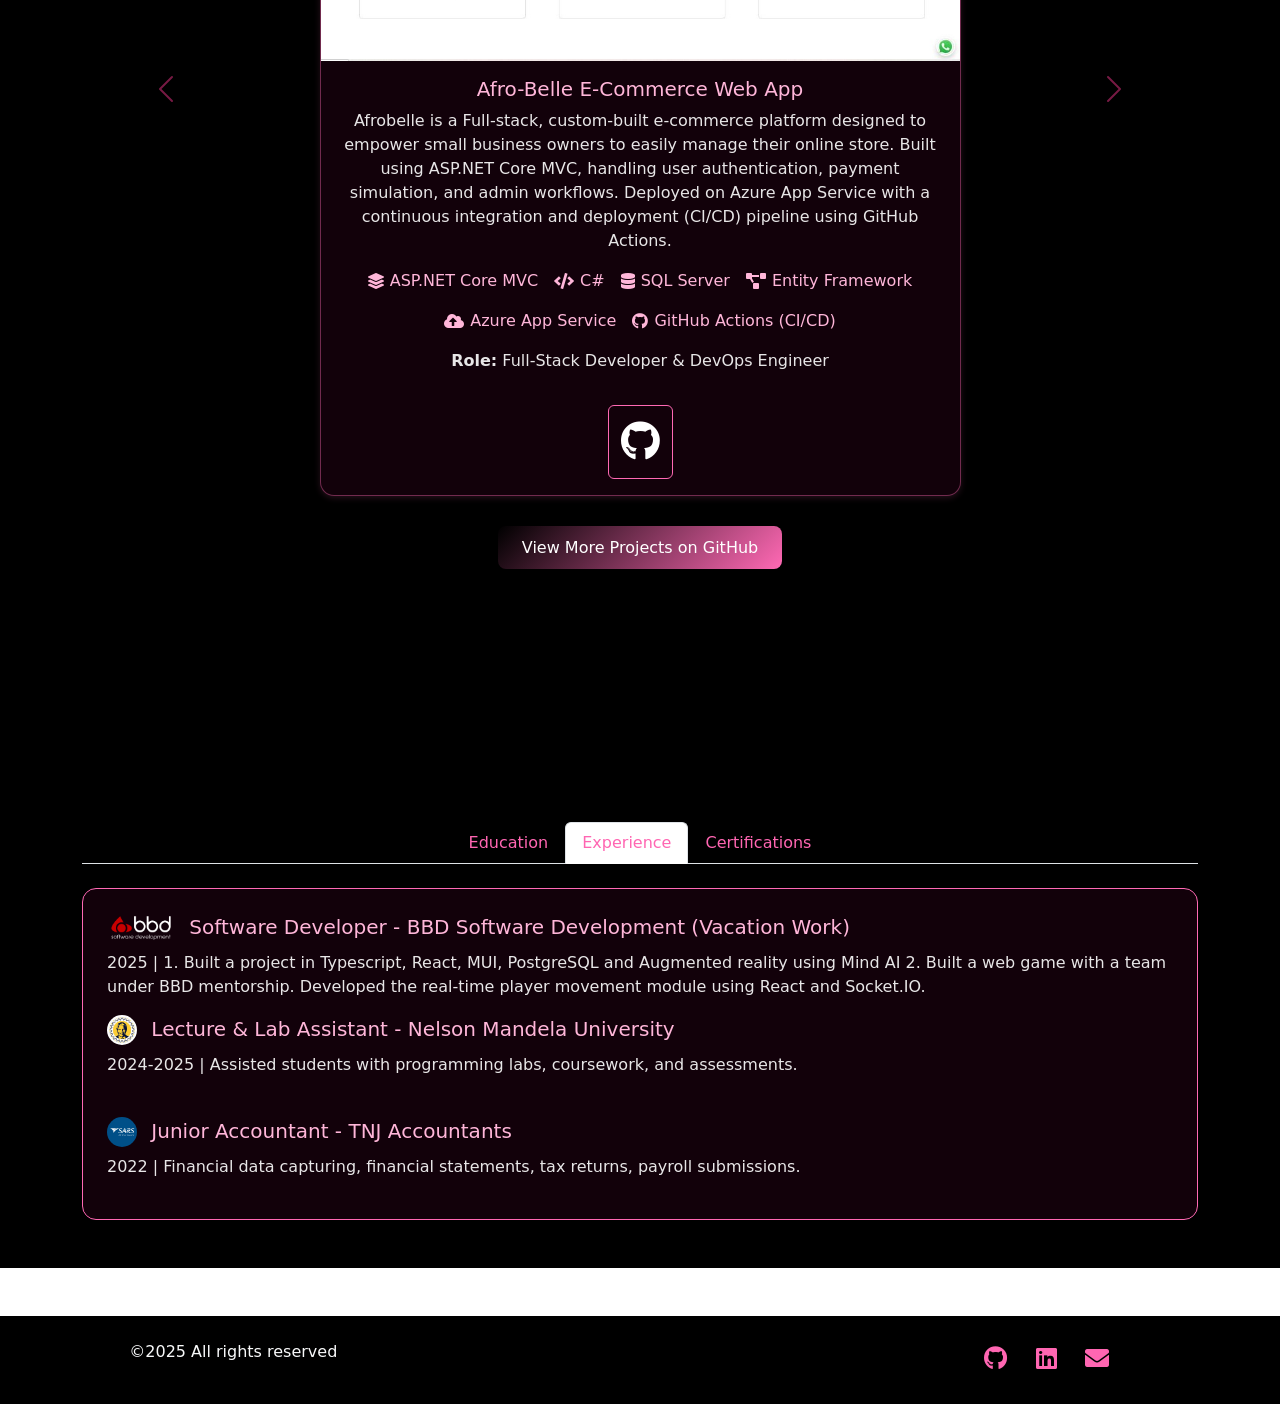
==== commit 2fbc43f0: "Added project" ====
--- a/index.html
+++ b/index.html
@@ -118,44 +118,39 @@
             <div class="tab-pane fade" id="fullstack" role="tabpanel" aria-labelledby="fullstack-tab">
                 <div id="fullstackCarousel" class="carousel slide" data-bs-ride="carousel">
                     <div class="carousel-inner">
-                        <!-- Project 1 
+                        <!-- Project 1 -->
                         <div class="carousel-item active">
                             <div class="row justify-content-center">
-                                <div class="col-md-7 mb-4">                                    <div class="card" data-bs-toggle="modal" data-bs-target="#projectModal2">
-                                        <a href="https://tasky-crm.vercel.app/" target="_blank" title="View live demo" style="text-decoration: none; color: inherit;">
+                                <div class="col-md-7 mb-4">                                    
+                                    <div class="card" data-bs-toggle="modal" data-bs-target="#projectModal2">
+                                        <a href="https://bethusile.github.io/calculator/" target="_blank" title="View live demo" style="text-decoration: none; color: inherit;">
                                             <div class="card">
-                                                <img src="images/tasky1.png" class="card-img-top" alt="Tasky Project" style="height: 400px; object-fit: cover;">
+                                                <img src="images/calculator.png" class="card-img-top" alt="Tasky Project" style="height: 400px; object-fit: cover;">
                                             </div>
                                         </a>
                                         <div class="card-body text-center">
-                                            <h5 class="card-title">Tasky</h5>
+                                            <h5 class="card-title">Scientific Calculator</h5>
                                             <p class="card-text">
-                                                An ongoing personal project, this full-stack web application is built with React and Tailwind CSS to provide contractors with a responsive, user-friendly dashboard for managing clients and tasks.
-                                                It leverages Supabase for its secure authentication and robust backend services, while TanStack Query is used to handle efficient and synchronized data fetching.
-                                                This project demonstrates proficiency in building modern, scalable web solutions with a focus on seamless user experience.
-
+                                                A web-based scientific calculator built using TypeScript, HTML, and CSS,
+                                                supporting both basic and scientific mathematical operations.
                                             </p>
                                             <div class="d-flex flex-wrap justify-content-center gap-3 my-3">
-                                                <span><i class="fab fa-react"></i> React</span>
                                                 <span><i class="fas fa-code"></i> TypeScript</span>
-                                                <span><i class="fas fa-bolt"></i> Vite</span>
-                                                <span><i class="fas fa-wind"></i> Tailwind CSS</span>
-                                                <span><i class="fas fa-cloud-upload-alt"></i> Vercel (frontend)</span>
-                                                <span><i class="fas fa-database"></i> Supabase</span>
-                                                <span><i class="fas fa-route"></i> React Router DOM</span>
-                                                <span><i class="fas fa-sync-alt"></i> TanStack Query</span>
-                                            </div>
-                                            <p><strong>Role:</strong> Scrum Master, Full-stack Developer</p>
-                                            <a href="https://github.com/Bethusile/Tasky-CRM-Dashboard-for-Contractors-Clients" class="btn btn-outline-pink btn-github mt-3" target="_blank" title="GitHub project link" style="font-size: 2.5rem;" onclick="event.stopPropagation();">
+                                                <span><i class="fab fa-html5"></i> HTML</span>
+                                                <span><i class="fab fa-css3-alt"></i> CSS</span>
+                                                <span><i class="fas fa-cloud-upload-alt"></i> Github pages</span>
+                                            </div>
+                                            <p><strong>Role:</strong> Full-stack Developer</p>
+                                            <a href="https://github.com/Bethusile/calculator" class="btn btn-outline-pink btn-github mt-3" target="_blank" title="GitHub project link" style="font-size: 2.5rem;" onclick="event.stopPropagation();">
                                                 <i class="fab fa-github"></i>
                                             </a>
                                         </div>
                                     </div>
                                 </div>
                             </div>
-                        </div> -->
+                        </div> 
                         <!-- Project 2 -->
-                        <div class="carousel-item active">
+                        <div class="carousel-item">
                             <div class="row justify-content-center">
                                 <div class="col-md-7 mb-4">
                                     <div class="card" data-bs-toggle="modal" data-bs-target="#projectModal2">
@@ -322,7 +317,7 @@
                                 </div>
                             </div>
                         </div>
-                        <!-- Project 2 coming 
+                        <!-- Project 2 
                          *****************************************************************-->
                         <div class="carousel-item ">
                             <div class="row justify-content-center">
@@ -375,7 +370,7 @@
     </div>
 </section>
 
-<!-- Modal with Carousel for Project 3 -->
+
 
 
 <!-- My Journey Section -->
@@ -437,7 +432,7 @@
                     <h5>
                         <img src="images/BBD_BBD_Full_Colour_-_White_1.png" alt="BBD Logo" style="height:30px; margin-right:8px;" id="bbdLogo">
                         Software Developer - BBD Software Development (Vacation Work)</h5>
-                    <p>2025 | 1. Worked on Typescript, React, MUI, PostgreSQL and Augmented reality using Mind AI. 2. Built a web game with a team under BBD mentorship. Developed the real-time player movement module using React and Socket.IO.</p>
+                    <p>2025 | 1. Built a project in Typescript, React, MUI, PostgreSQL and Augmented reality using Mind AI 2. Built a web game with a team under BBD mentorship. Developed the real-time player movement module using React and Socket.IO.</p>
 
                     <h5>
                         <img src="images/nmu logo.jpeg" alt="NMU Logo" style="height:30px; margin-right:8px; border-radius:50%; object-fit:cover;">
@@ -448,22 +443,7 @@
                         <img src="images/SARS_logos.jpeg" alt="SARS Logo" style="height:30px; margin-right:8px; border-radius:50%; object-fit:cover;">
                         Junior Accountant - TNJ Accountants</h5>
                     <p>2022 | Financial data capturing, financial statements, tax returns, payroll submissions.</p>
-<!-- 
-                    <h5 class="mt-4">
-                        <img src="images/FNB South Africa_Logo.png" alt="FNB Logo" style="height:30px; margin-right:8px;">
-                        Support Banker - FNB Private Clients</h5>
-                    <p>2019-2021 | Client support, account management, transactional assistance.</p>
-
-                    <h5 class="mt-4">
-                        <img src="images/pwc logo.jpeg" alt="PWC Logo" style="height:30px; margin-right:8px; border-radius:50%; object-fit:cover;">
-                        Associate 1 - PWC
-                    </h5>
-                    <p>2018 | Audit support, financial controls testing, tax exposure.</p>
-
-                    <h5 class="mt-4">
-                        <img src="images/Discovery_Logo.png" alt="Discovery Logo" style="height:30px; margin-right:8px;">
-                        Service Consultant - Discovery</h5>
-                    <p>2017-2018 | Front-line client support, benefit claims processing, customer service excellence.</p>  -->
+
                 </div>
             </div>
 
@@ -477,21 +457,7 @@
                     </h5>
                         <p>Expected March 2026 </p>
                     <hr>                                             
-                    <!-- Microsoft power BI 
-                    <h5>
-                        <img src="images/Microsoft Azure Portal_logo.png" alt="Microsoft Logo" style="height:25px; margin-right:8px;">
-                        Microsoft Certified: Power BI Data Analyst Associate (PL-300)
-                    </h5>
-                    <p>November 2025</p>  
-                    <hr>     -->                  
-                    <!-- Azure 
-                    <h5>
-                        <img src="images/Microsoft Azure Portal_logo.png" alt="Azure Logo" style="height:25px; margin-right:8px;">
-                        Microsoft Azure Fundamentals (AZ-900)
-                    </h5>
-                    <p>October 2025</p>   
-                    <hr>  -->
-                    <!-- Google -->
+                    
                     <h5>
                         <img src="https://upload.wikimedia.org/wikipedia/commons/2/2f/Google_2015_logo.svg" alt="Google Logo" style="height:25px; margin-right:8px;">
                         Data Analytics Certification
@@ -501,52 +467,7 @@
                         class="btn-outline-pink">View Certificate</a>
                     </p> 
                     
-                    <!-- DataCamp Data Engineering 
-                    <h5 class="mt-4">
-                        <img src="images/DataCamp_Green.png" alt="Datacamp Logo" style="height:30px; margin-right:8px;">
-                        Datacamp - Data Engineering 
-                    </h5>
-                    <p>Expected December 2025</p> 
-                    <hr> -->
-                    <!-- Microsoft AI Engineer 
-                    <h5 class="mt-4">
-                        <img src="images/Microsoft Azure Portal_logo.png" alt="Microsoft Logo" style="height:30px; margin-right:8px;">
-                        Microsoft Certified: Azure AI Engineer Associate (AI-102)
-                    </h5>
-                    <p>Expected February 2026</p>  -->
                     
-                    <!-- Microsoft Excel 
-                    <h5 class="mt-4">
-                        <img src="images/Microsoft Azure Portal_logo.png" alt="Microsoft Logo" style="height:30px; margin-right:8px;">
-                        Microsoft Office Specialist: Excel Associate (Office 2019)
-                    </h5>
-                    <p>Expected April 2026</p>  -->
-                    
-                    
-                    <!-- AWS Cloud Practitioner 
-                    <h5 class="mt-4">
-                        <img src="https://upload.wikimedia.org/wikipedia/commons/9/93/Amazon_Web_Services_Logo.svg" alt="AWS Logo" style="height:20px; margin-right:8px;">
-                        Ultimate AWS Certified Developer Associate 2025 DVA-C02
-                    </h5>
-                    <p>In Progress - Udemy + AWS Skills Builder</p>
-                    -->
-
-                    <!-- FreeCodeCamp JavaScript Algorithms 
-                    <h5 class="mt-4">
-                        <img src="images/FreeCodeCamp_logo.png" alt="FreeCodeCamp Logo" style="height:20px; margin-right:8px;">
-                        FreeCodeCamp JavaScript Algorithms and Data Structures
-                    </h5>
-                    <p>Completed - 
-                        <a href="https://www.coursera.org/account/accomplishments/professional-cert/FU6TGZYHKWAH?utm_source=link&utm_medium=certificate&utm_content=cert_image&utm_campaign=sharing_cta&utm_product=prof" 
-                        class="btn-outline-pink">View Certificate</a>
-                    </p> -->
-
-                    <!-- AWS Developer 
-                    <h5 class="mt-4">
-                        <img src="https://upload.wikimedia.org/wikipedia/commons/9/93/Amazon_Web_Services_Logo.svg" alt="AWS Logo" style="height:20px; margin-right:8px;">
-                        Full Practice Exam with Explanations included! PASS the Amazon Web Services Certified Developer
-                    </h5>
-                    <p>In Progress - Udemy</p> -->
                 </div>
 
             </div>
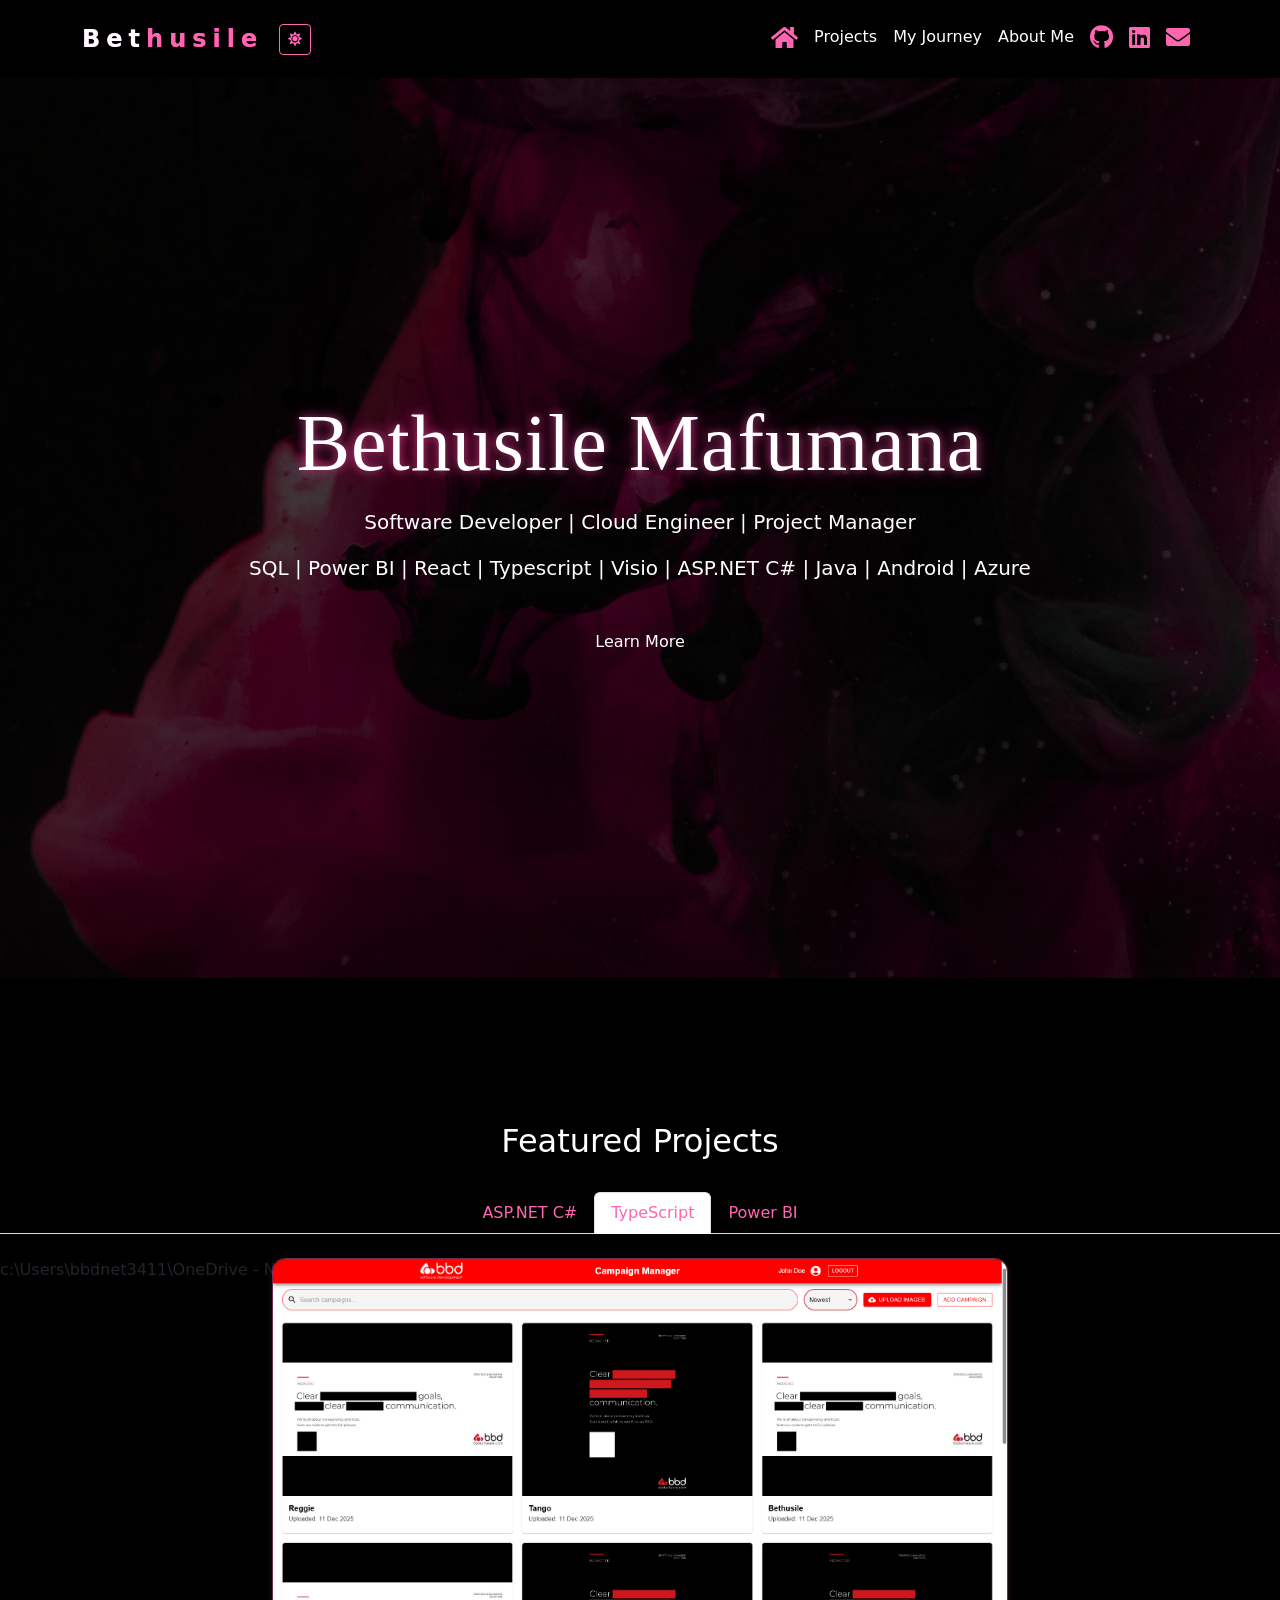
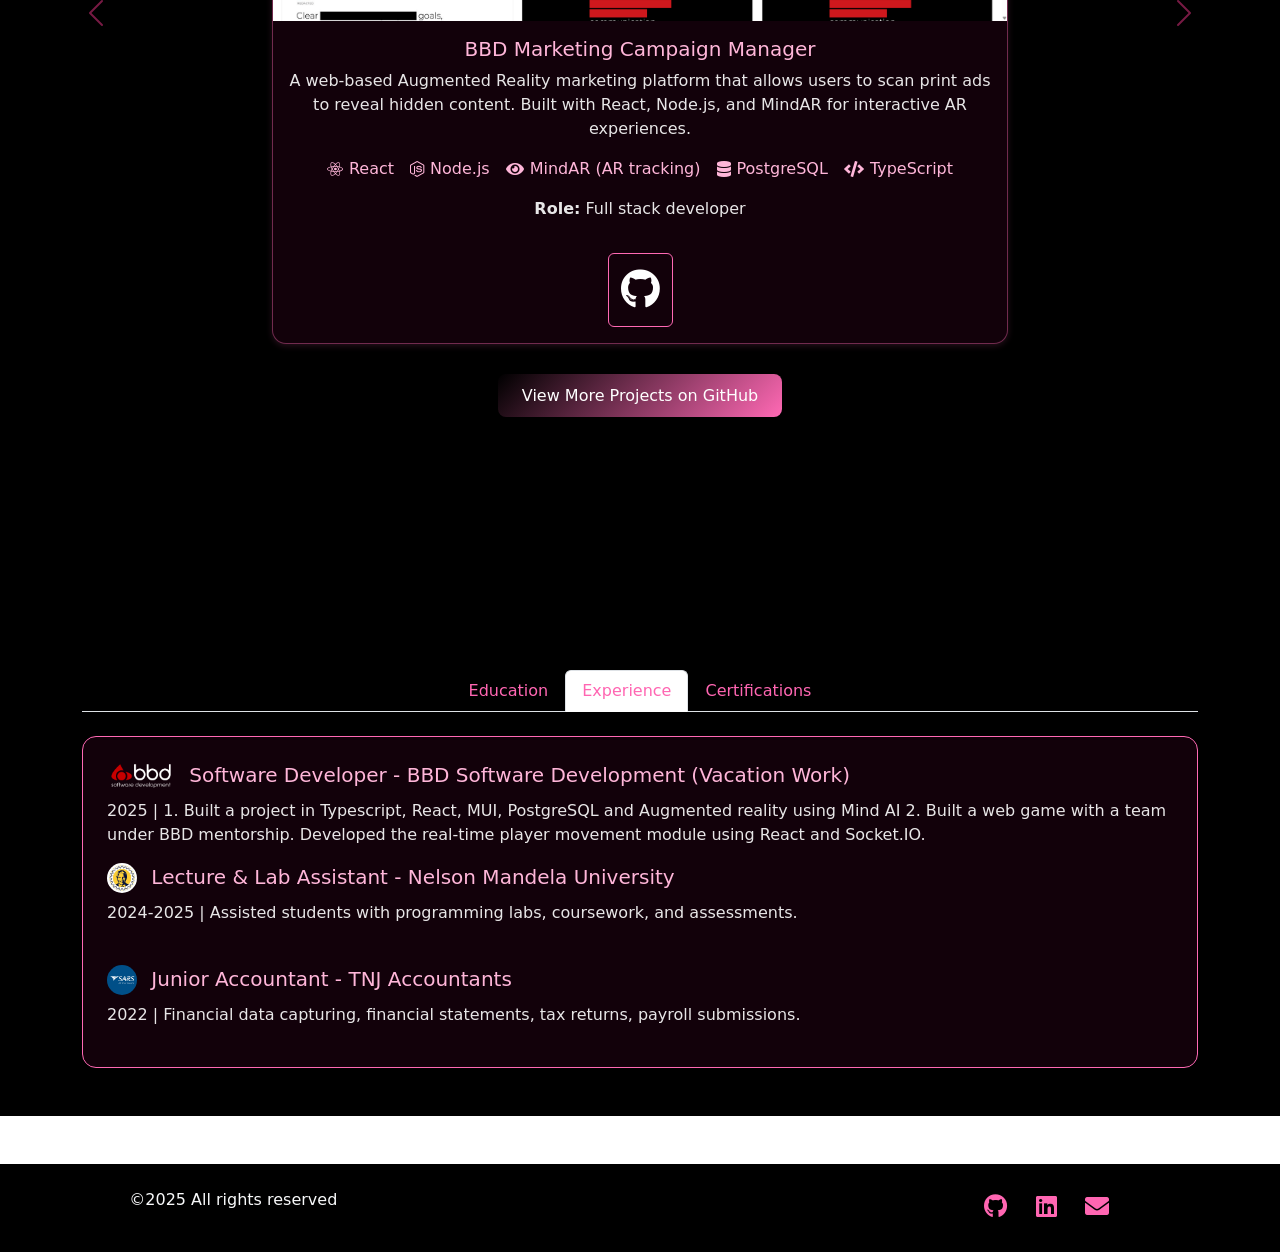
==== commit 7257f31d: "added projects" ====
--- a/index.html
+++ b/index.html
@@ -98,117 +98,33 @@
 <!-- Projects Section with Tabs -->
 <section id="projects" class="py-5 bg-light">
     <br /><br /><br /><br />
-    <div class="container">
+    
         <h2 class="section-title text-center text-black">Featured Projects</h2>
         <br />
 
         <ul class="nav nav-tabs justify-content-center mb-4" id="projectsTab" role="tablist">
             <li class="nav-item" role="presentation">
-                <button class="nav-link text-pink" id="fullstack-tab" data-bs-toggle="tab" data-bs-target="#fullstack" type="button" role="tab" aria-controls="fullstack" aria-selected="false">Full-Stack</button>
+                <button class="nav-link text-pink" id="fullstack-tab" data-bs-toggle="tab" data-bs-target="#fullstack" type="button" role="tab" aria-controls="fullstack" aria-selected="false">ASP.NET C#</button>
             </li>
             <li class="nav-item" role="presentation">
-                <button class="nav-link active text-pink" id="cloud-tab" data-bs-toggle="tab" data-bs-target="#cloud" type="button" role="tab" aria-controls="cloud" aria-selected="true">Cloud</button>
+                <button class="nav-link active text-pink" id="cloud-tab" data-bs-toggle="tab" data-bs-target="#cloud" type="button" role="tab" aria-controls="cloud" aria-selected="true">TypeScript</button>
             </li>
             <li class="nav-item" role="presentation">
-                <button class="nav-link text-pink" id="dataanalytics-tab" data-bs-toggle="tab" data-bs-target="#dataanalytics" type="button" role="tab" aria-controls="dataanalytics" aria-selected="false">Data Analytics</button>
+                <button class="nav-link text-pink" id="dataanalytics-tab" data-bs-toggle="tab" data-bs-target="#dataanalytics" type="button" role="tab" aria-controls="dataanalytics" aria-selected="false">Power BI</button>
             </li>
         </ul>
-
+        <!-- C# -->
         <div class="tab-content" id="projectsTabContent">
             <div class="tab-pane fade" id="fullstack" role="tabpanel" aria-labelledby="fullstack-tab">
                 <div id="fullstackCarousel" class="carousel slide" data-bs-ride="carousel">
                     <div class="carousel-inner">
-                        <!-- Project 1 -->
-                        <div class="carousel-item active">
-                            <div class="row justify-content-center">
-                                <div class="col-md-7 mb-4">                                    
-                                    <div class="card" data-bs-toggle="modal" data-bs-target="#projectModal2">
-                                        <a href="https://bethusile.github.io/calculator/" target="_blank" title="View live demo" style="text-decoration: none; color: inherit;">
-                                            <div class="card">
-                                                <img src="images/calculator.png" class="card-img-top" alt="Tasky Project" style="height: 400px; object-fit: cover;">
-                                            </div>
-                                        </a>
-                                        <div class="card-body text-center">
-                                            <h5 class="card-title">Scientific Calculator</h5>
-                                            <p class="card-text">
-                                                A web-based scientific calculator built using TypeScript, HTML, and CSS,
-                                                supporting both basic and scientific mathematical operations.
-                                            </p>
-                                            <div class="d-flex flex-wrap justify-content-center gap-3 my-3">
-                                                <span><i class="fas fa-code"></i> TypeScript</span>
-                                                <span><i class="fab fa-html5"></i> HTML</span>
-                                                <span><i class="fab fa-css3-alt"></i> CSS</span>
-                                                <span><i class="fas fa-cloud-upload-alt"></i> Github pages</span>
-                                            </div>
-                                            <p><strong>Role:</strong> Full-stack Developer</p>
-                                            <a href="https://github.com/Bethusile/calculator" class="btn btn-outline-pink btn-github mt-3" target="_blank" title="GitHub project link" style="font-size: 2.5rem;" onclick="event.stopPropagation();">
-                                                <i class="fab fa-github"></i>
-                                            </a>
-                                        </div>
-                                    </div>
-                                </div>
-                            </div>
-                        </div> 
-                        <!-- Project 2 -->
-                        <div class="carousel-item">
-                            <div class="row justify-content-center">
-                                <div class="col-md-7 mb-4">
-                                    <div class="card" data-bs-toggle="modal" data-bs-target="#projectModal2">
-                                        <a href="https://bbd-laser-tag-game.vercel.app/" target="_blank" title="View live demo" style="text-decoration: none; color: inherit;">
-                                            <img src="images/lasertag.png" class="card-img-top" alt="Lasertag Web Game" style="height: 400px; object-fit: cover;">
-                                        </a>
-                                        <div class="card-body text-center">
-                                            <h5 class="card-title">Lasertag Web Game</h5>
-                                            <p class="card-text">A multiplayer web-based laser tag game built using React, Node.js, Socket.IO, and Tailwind CSS, powered by real-time ArUco marker detection using the webcam.</p>
-                                            <div class="d-flex flex-wrap justify-content-center gap-3 my-3">
-                                                <span><i class="fab fa-react"></i> React</span>
-                                                <span><i class="fas fa-paint-brush"></i> Tailwind CSS</span>
-                                                <span><i class="fab fa-node-js"></i> Node.js</span>
-                                                <span><i class="fas fa-bolt"></i> Socket.IO</span>
-                                                <span><i class="fas fa-eye"></i> ArUco marker detection (JS)</span>
-                                                <span><i class="fas fa-bolt"></i> Real-time: Socket.IO</span>
-                                                <span><i class="fas fa-cloud-upload-alt"></i> Vercel (frontend)</span>
-                                                <span><i class="fas fa-cloud-upload-alt"></i> Render (backend)</span>
-                                            </div>
-                                            <p><strong>Role:</strong> Front-end developer</p>
-                                            <a href="https://github.com/Bethusile/BBD-Laser-Tag-Game" class="btn btn-outline-pink btn-github mt-3" target="_blank" title="GitHub project link" style="font-size: 2.5rem;">
-                                                <i class="fab fa-github"></i>
-                                            </a>
-                                        </div>
-                                    </div>
-                                </div>
-                            </div>
-                        </div>
-                        <!-- Project 3 
-                         *********************************-->
-                        
-                        <!-- Project 4 -->
-                        <!--******************************-->
-                    </div>
-                    <button class="carousel-control-prev" type="button" data-bs-target="#fullstackCarousel" data-bs-slide="prev">
-                        <span class="carousel-control-prev-icon" aria-hidden="true"></span>
-                        <span class="visually-hidden">Previous</span>
-                    </button>
-                    <button class="carousel-control-next" type="button" data-bs-target="#fullstackCarousel" data-bs-slide="next">
-                        <span class="carousel-control-next-icon" aria-hidden="true"></span>
-                        <span class="visually-hidden">Next</span>
-                    </button>
-                </div>
-                <div class="text-center mt-3">
-                    <a href="https://github.com/Bethusile" class="btn-gradient">View More Projects on GitHub</a>
-                </div>
-            </div>
-
-            <div class="tab-pane fade show active" id="cloud" role="tabpanel" aria-labelledby="cloud-tab">
-                <div id="cloudCarousel" class="carousel slide" data-bs-ride="carousel">
-                    <div class="carousel-inner">
-                        <!-- Project 1 
+                        <!-- Project 1  -->
                         <div class="carousel-item active">
                             <div class="row justify-content-center">
                                 <div class="col-md-7 mb-4">
                                     
                                     <div class="card" data-bs-toggle="modal" data-bs-target="#projectModal2">
-                                        <a href="https://lostandfound-d4eugreyhra3g8gn.southafricanorth-01.azurewebsites.net/" target="_blank" title="View live demo" style="text-decoration: none; color: inherit;">
+                                        <a href="https://github.com/Thango25/ProjectBB" target="_blank" title="View live demo" style="text-decoration: none; color: inherit;">
                                             <div class="card">
                                                 <img src="images/Lostandfound.png" class="card-img-top" alt="Lost & Found Project">
                                             </div>
@@ -235,14 +151,14 @@
                                     </div>
                                 </div>
                             </div>
-                        </div> -->
+                        </div>
                         <!-- Project 3 -->
-                        <div class="carousel-item active">
+                        <div class="carousel-item">
                             <div class="row justify-content-center">
                                 <div class="col-md-7 mb-4">
                                     <div class="card" data-bs-toggle="modal" data-bs-target="#projectModal1">
                                         <a href="https://afrobelle-ejgpaxgebdfmh4ha.southafricanorth-01.azurewebsites.net/" target="_blank" title="View live demo - refresh the page" style="text-decoration: none; color: inherit;">
-                                            <img src="images/ab1.JPG" class="card-img-top" alt="Lasertag Web Game">
+                                            <img src="images/ab1.JPG" class="card-img-top" alt="Afro-Belle E-Commerce Web App" >
                                         </a>
                                         <div class="card-body text-center">
                                             <h5 class="card-title">Afro-Belle E-Commerce Web App</h5>
@@ -259,6 +175,122 @@
                                             </div>
                                             <p><strong>Role:</strong> Full-Stack Developer & DevOps Engineer</p>
                                             <a href="https://github.com/Bethusile/Afro-Belle-E-Commerce" class="btn btn-outline-pink btn-github mt-3" target="_blank" title="GitHub project link" style="font-size: 2.5rem;">
+                                                <i class="fab fa-github"></i>
+                                            </a>
+                                        </div>
+                                    </div>
+                                </div>
+                            </div>
+                        </div>
+                        
+                       
+                    </div>
+                    <button class="carousel-control-prev" type="button" data-bs-target="#fullstackCarousel" data-bs-slide="prev">
+                        <span class="carousel-control-prev-icon" aria-hidden="true"></span>
+                        <span class="visually-hidden">Previous</span>
+                    </button>
+                    <button class="carousel-control-next" type="button" data-bs-target="#fullstackCarousel" data-bs-slide="next">
+                        <span class="carousel-control-next-icon" aria-hidden="true"></span>
+                        <span class="visually-hidden">Next</span>
+                    </button>
+                </div>
+                <div class="text-center mt-3">
+                    <a href="https://github.com/Bethusile" class="btn-gradient">View More Projects on GitHub</a>
+                </div>
+            </div>
+            <!-- TypeScript -->
+            <div class="tab-pane fade show active" id="cloud" role="tabpanel" aria-labelledby="cloud-tab">
+                <div id="cloudCarousel" class="carousel slide" data-bs-ride="carousel">
+                    <div class="carousel-inner">
+                        <!-- Project 1 
+                         *********************************-->
+                        <div class="carousel-item active">
+                            <div class="row justify-content-center">
+                                <div class="col-md-7 mb-4">
+                                    <div class="card" data-bs-toggle="modal" data-bs-target="#projectModal2">
+                                        <a href="https://github.com/Bethusile/Marketing-Campaign-Manager" target="_blank" title="View live demo" style="text-decoration: none; color: inherit;">
+                                            <img src="images/bbd-marketing.png" class="card-img-top" alt="AR web app" >
+                                        </a>
+                                        <div class="card-body text-center">
+                                            <h5 class="card-title">BBD Marketing Campaign Manager</h5>
+                                            <p class="card-text">
+                                                A web-based Augmented Reality marketing platform that allows users to scan print ads to reveal hidden content. Built with React, Node.js, and MindAR for interactive AR experiences.
+                                            </p>
+                                            <div class="d-flex flex-wrap justify-content-center gap-3 my-3">
+                                                <span><i class="fab fa-react"></i> React</span>
+                                                <span><i class="fab fa-node-js"></i> Node.js</span>
+                                                <span><i class="fas fa-eye"></i> MindAR (AR tracking)</span>
+                                                <span><i class="fas fa-database"></i> PostgreSQL</span>
+                                                <span><i class="fas fa-code"></i> TypeScript</span>
+                                            </div>
+                                            <p><strong>Role:</strong> Full stack developer</p>
+                                            <a href="https://github.com/Bethusile/Marketing-Campaign-Manager" class="btn btn-outline-pink btn-github mt-3" target="_blank" title="GitHub project link" style="font-size: 2.5rem;">
+                                                <i class="fab fa-github"></i>
+                                            </a>
+                                        </div>
+                                    </div>
+                                </div>
+                            </div>
+                        </div>c:\Users\bbdnet3411\OneDrive - Nelson Mandela University\Pictures\Screenshots\tuckshop3.png
+                        <!-- Project 2 -->
+                        <div class="carousel-item">
+                            <div class="row justify-content-center">
+                                <div class="col-md-7 mb-4">                                    
+                                    <div class="card" data-bs-toggle="modal" data-bs-target="#projectModal2">
+                                        <a href="https://github.com/Bethusile/TuckShop" target="_blank" title="View live demo" style="text-decoration: none; color: inherit;">
+                                            <div class="card">
+                                                <img src="images/tuckshop3.png" class="card-img-top" alt="Tasky Project" >
+                                            </div>
+                                        </a>
+                                        <div class="card-body text-center">
+                                            <h5 class="card-title">Tuckshop Stock Manager</h5>
+                                            <p class="card-text">
+                                                TuckShop is a retail solution that automates inventory management and sales processing. 
+                                                I engineered the system to handle complex stock movements and integrated a financial tracking module
+                                                that manages returns through reversible operations rather than simple deletions. The application 
+                                                provides daily revenue metrics and on-demand PDF reporting to facilitate data-informed business decisions.
+
+                                            </p>
+                                            <div class="d-flex flex-wrap justify-content-center gap-3 my-3">
+                                                <span><i class="fas fa-code"></i> TypeScript</span>
+                                                <span><i class="fab fa-react"></i> React</span>
+                                                <span><i class="fas fa-server"></i> Node.js</span>
+                                                <span><i class="fas fa-database"></i> PostgreSQL</span>
+                                                <span><i class="fab fa-css3-alt"></i> Material UI</span>
+                                            </div>
+                                            <p><strong>Role:</strong> Full-stack Developer</p>
+                                            <a href="https://github.com/Bethusile/TuckShop" class="btn btn-outline-pink btn-github mt-3" target="_blank" title="GitHub project link" style="font-size: 2.5rem;" onclick="event.stopPropagation();">
+                                                <i class="fab fa-github"></i>
+                                            </a>
+                                        </div>
+                                    </div>
+                                </div>
+                            </div>
+                        </div> 
+                        
+                        <!-- Project 3 -->
+                        <div class="carousel-item">
+                            <div class="row justify-content-center">
+                                <div class="col-md-7 mb-4">
+                                    <div class="card" data-bs-toggle="modal" data-bs-target="#projectModal2">
+                                        <a href="https://bbd-laser-tag-game.vercel.app/" target="_blank" title="View live demo" style="text-decoration: none; color: inherit;">
+                                            <img src="images/lasertag.png" class="card-img-top" alt="Lasertag Web Game" >
+                                        </a>
+                                        <div class="card-body text-center">
+                                            <h5 class="card-title">Lasertag Web Game</h5>
+                                            <p class="card-text">A multiplayer web-based laser tag game built using React, Node.js, Socket.IO, and Tailwind CSS, powered by real-time ArUco marker detection using the webcam.</p>
+                                            <div class="d-flex flex-wrap justify-content-center gap-3 my-3">
+                                                <span><i class="fab fa-react"></i> React</span>
+                                                <span><i class="fas fa-paint-brush"></i> Tailwind CSS</span>
+                                                <span><i class="fab fa-node-js"></i> Node.js</span>
+                                                <span><i class="fas fa-bolt"></i> Socket.IO</span>
+                                                <span><i class="fas fa-eye"></i> ArUco marker detection (JS)</span>
+                                                <span><i class="fas fa-bolt"></i> Real-time: Socket.IO</span>
+                                                <span><i class="fas fa-cloud-upload-alt"></i> Vercel (frontend)</span>
+                                                <span><i class="fas fa-cloud-upload-alt"></i> Render (backend)</span>
+                                            </div>
+                                            <p><strong>Role:</strong> Front-end developer</p>
+                                            <a href="https://github.com/Bethusile/BBD-Laser-Tag-Game" class="btn btn-outline-pink btn-github mt-3" target="_blank" title="GitHub project link" style="font-size: 2.5rem;">
                                                 <i class="fab fa-github"></i>
                                             </a>
                                         </div>
@@ -280,7 +312,7 @@
                     <a href="https://github.com/Bethusile" class="btn-gradient">View More Projects on GitHub</a>
                 </div>
             </div>
-
+            <!-- Data Analytics -->
             <div class="tab-pane fade" id="dataanalytics" role="tabpanel" aria-labelledby="dataanalytics-tab">
                 <div id="dataanalyticsCarousel" class="carousel slide" data-bs-ride="carousel">
                     <div class="carousel-inner">
@@ -367,7 +399,7 @@
                 </div>
             </div>
         </div>
-    </div>
+    
 </section>
 
 
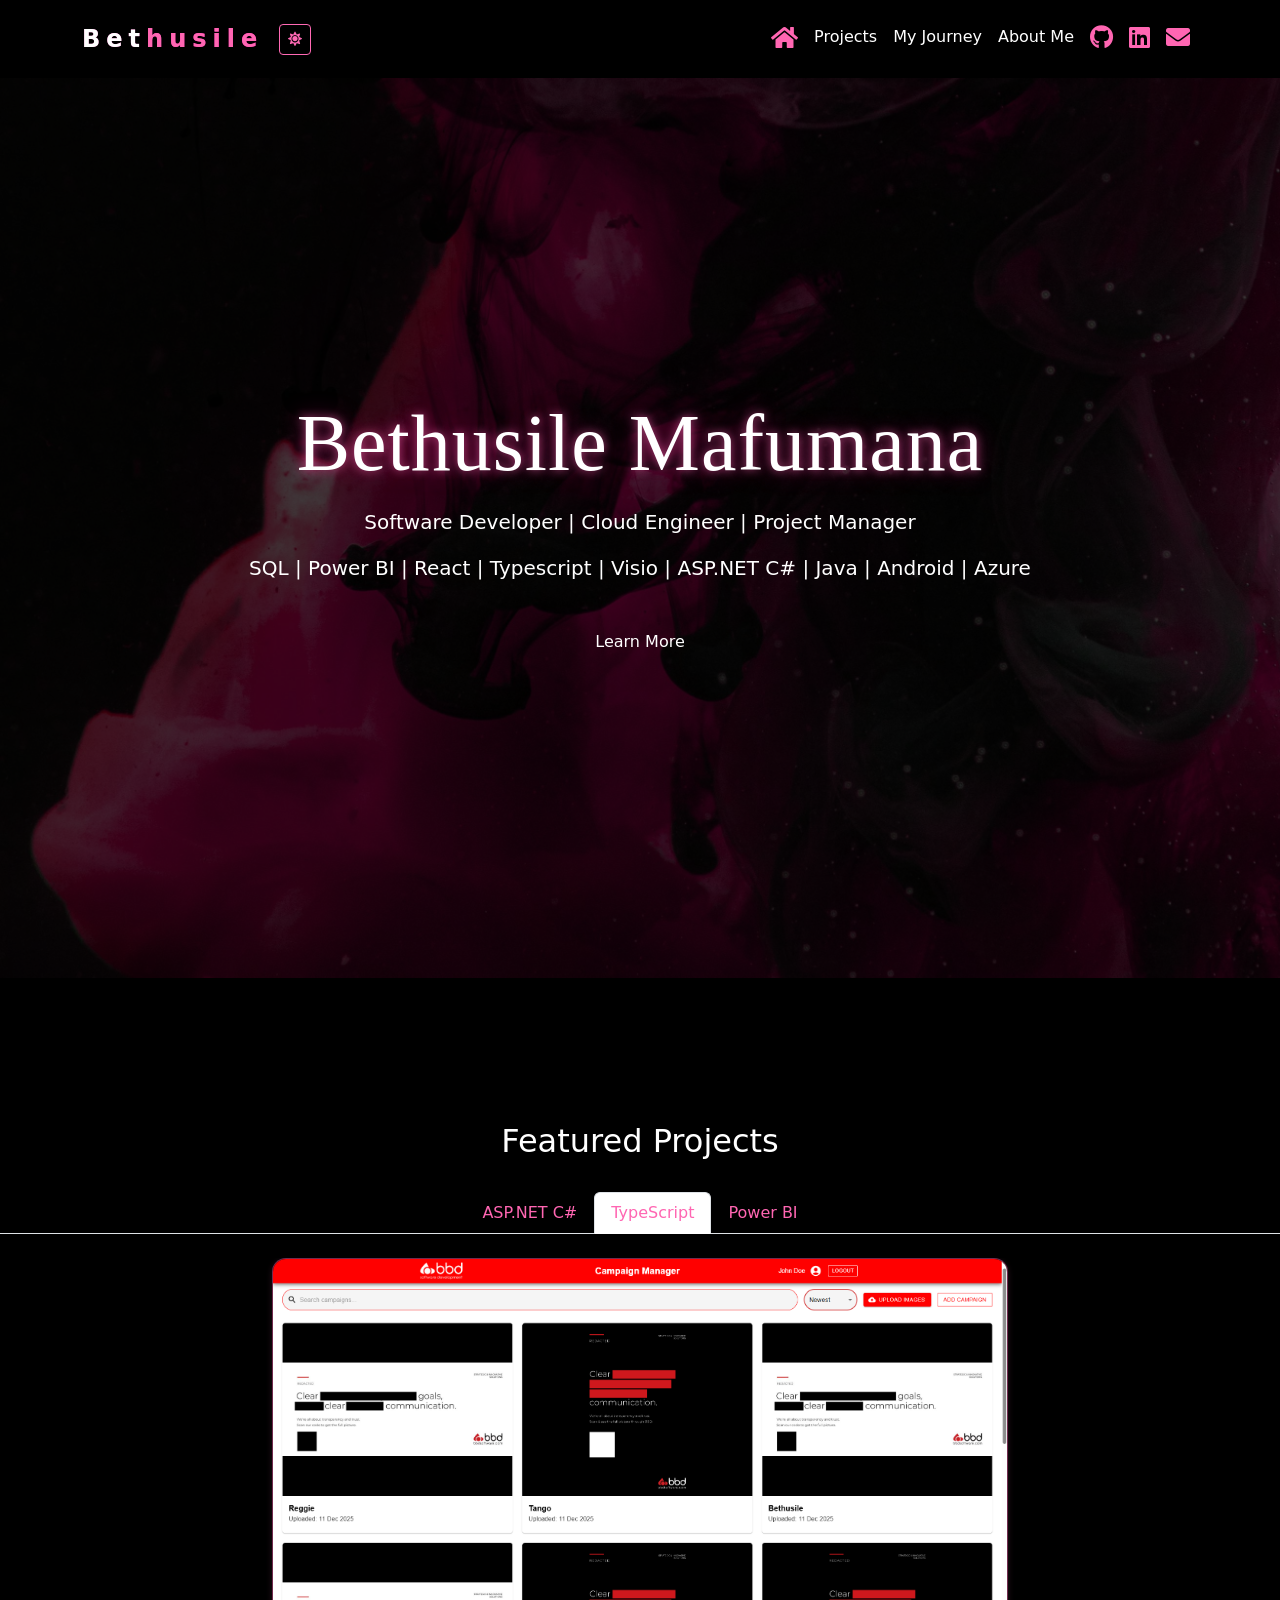
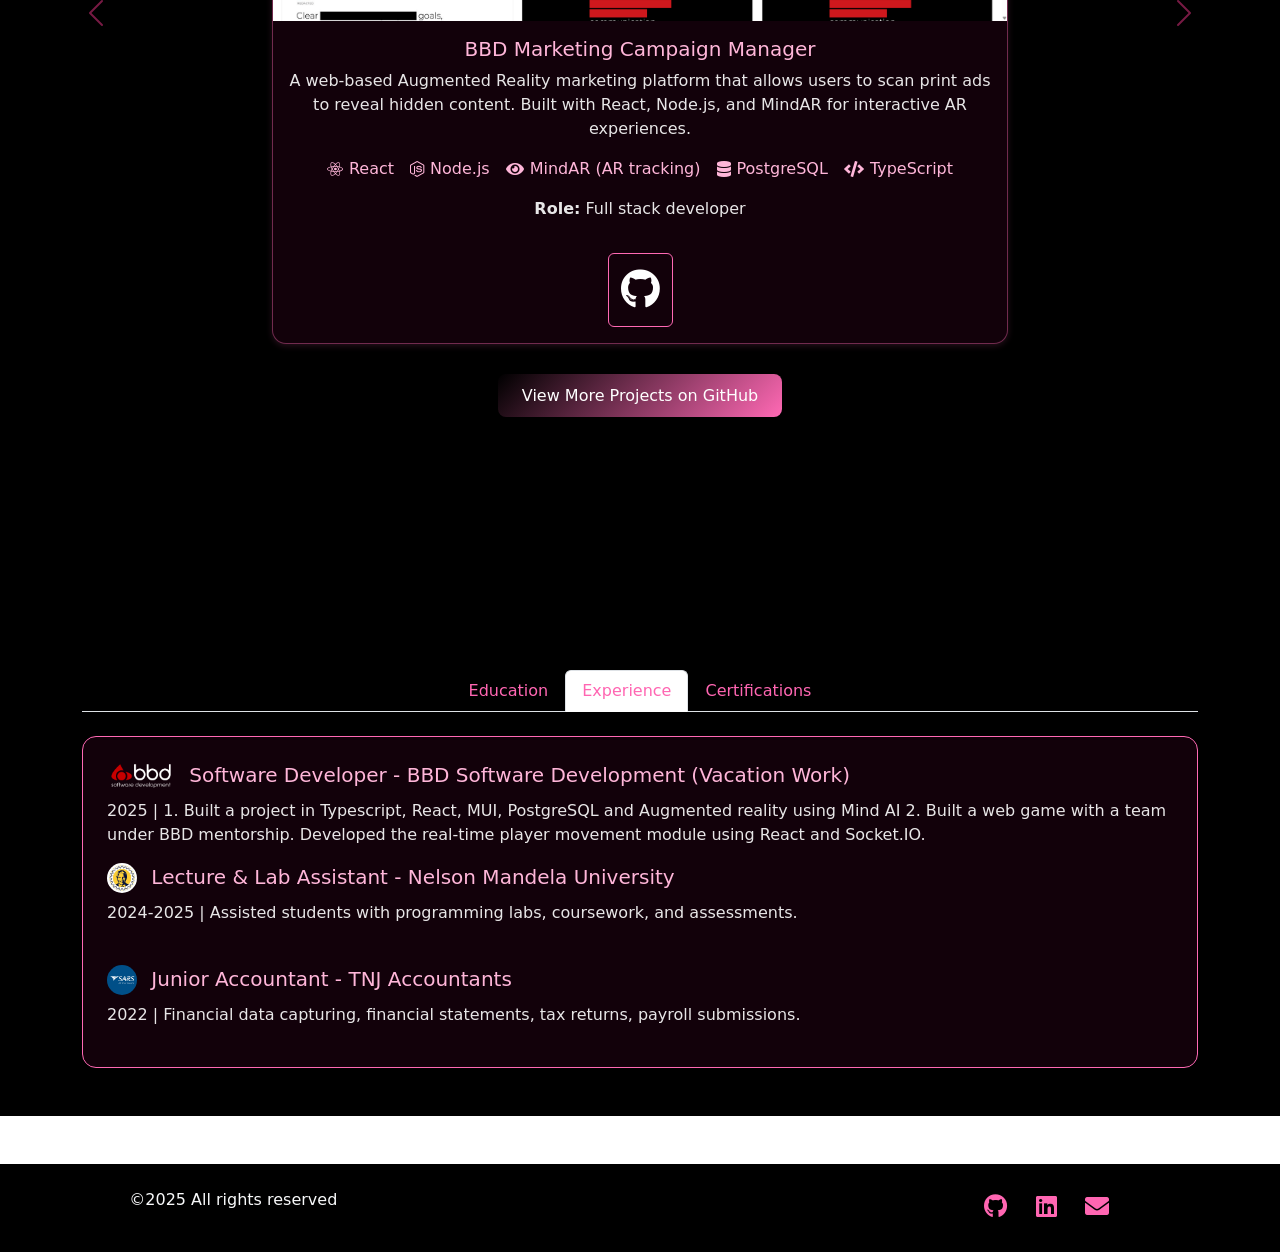
==== commit 79a006d3: "fix error" ====
--- a/index.html
+++ b/index.html
@@ -231,7 +231,7 @@
                                     </div>
                                 </div>
                             </div>
-                        </div>c:\Users\bbdnet3411\OneDrive - Nelson Mandela University\Pictures\Screenshots\tuckshop3.png
+                        </div>
                         <!-- Project 2 -->
                         <div class="carousel-item">
                             <div class="row justify-content-center">
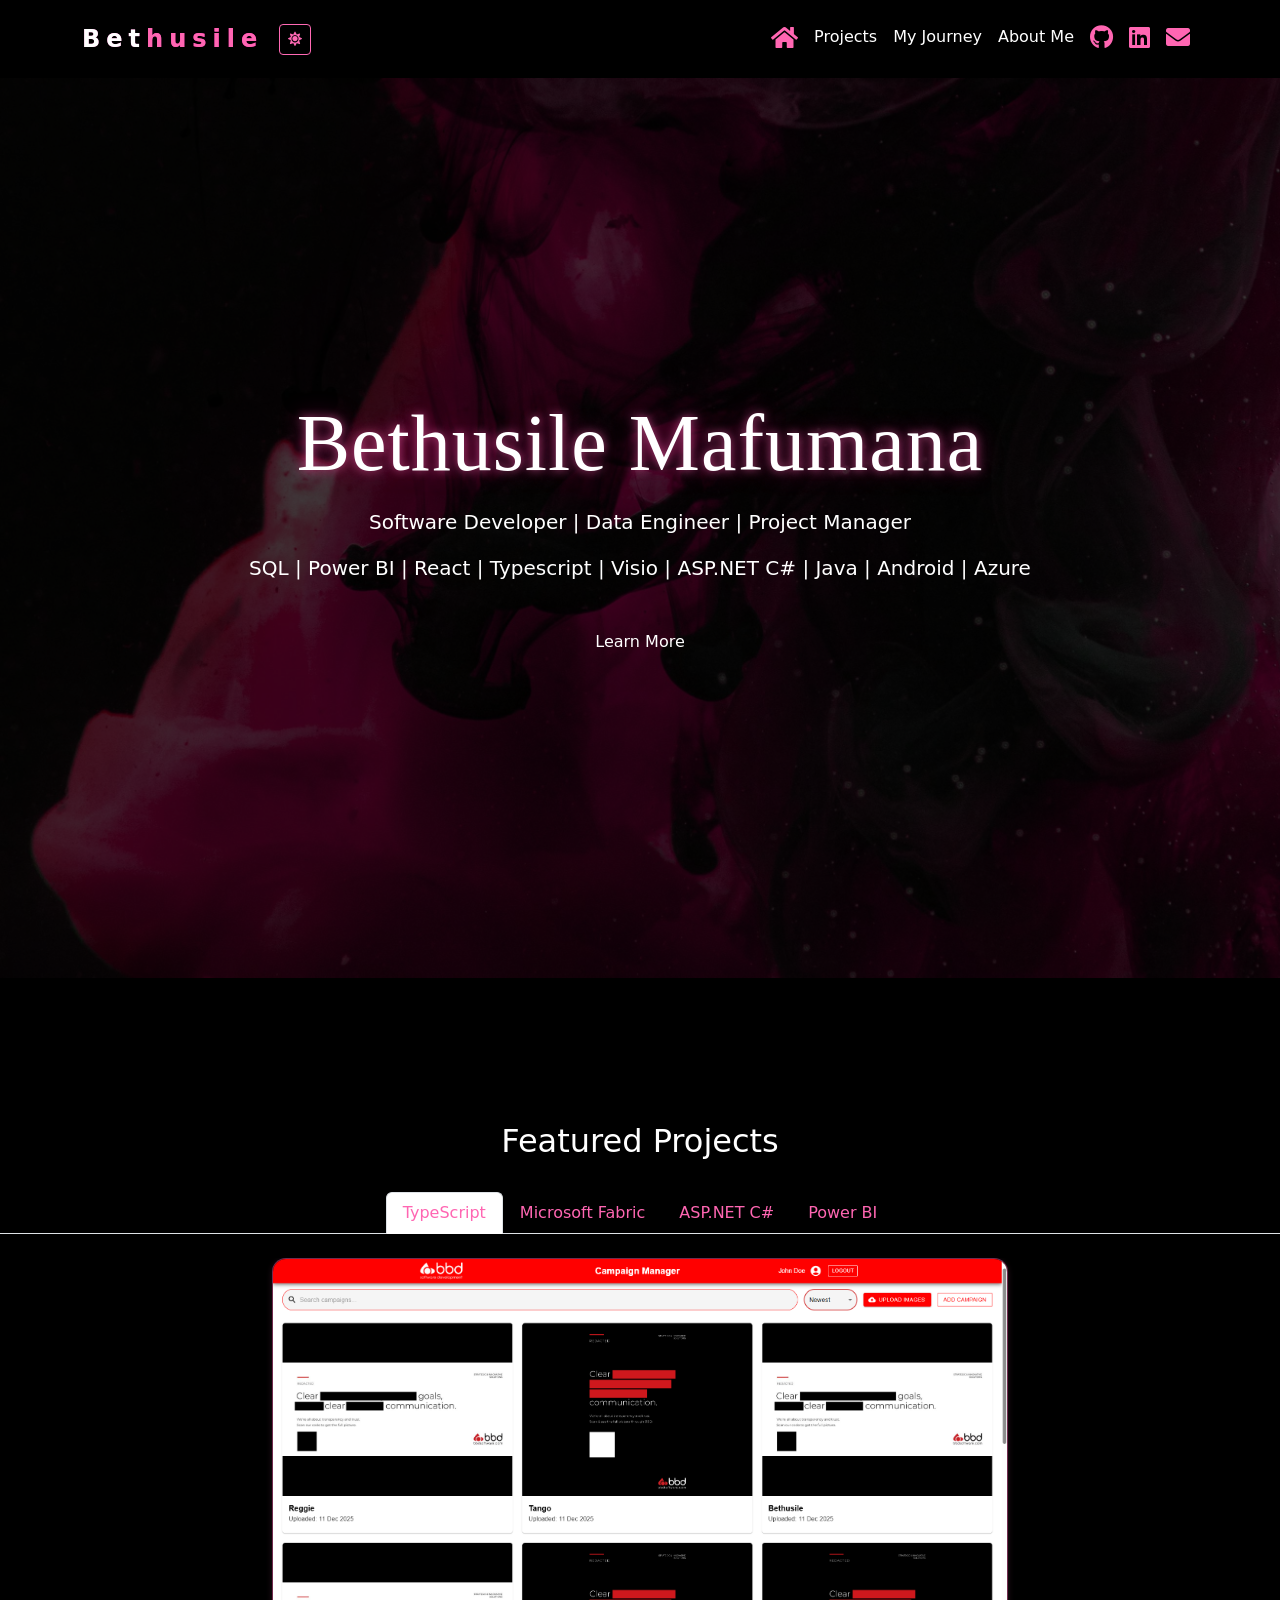
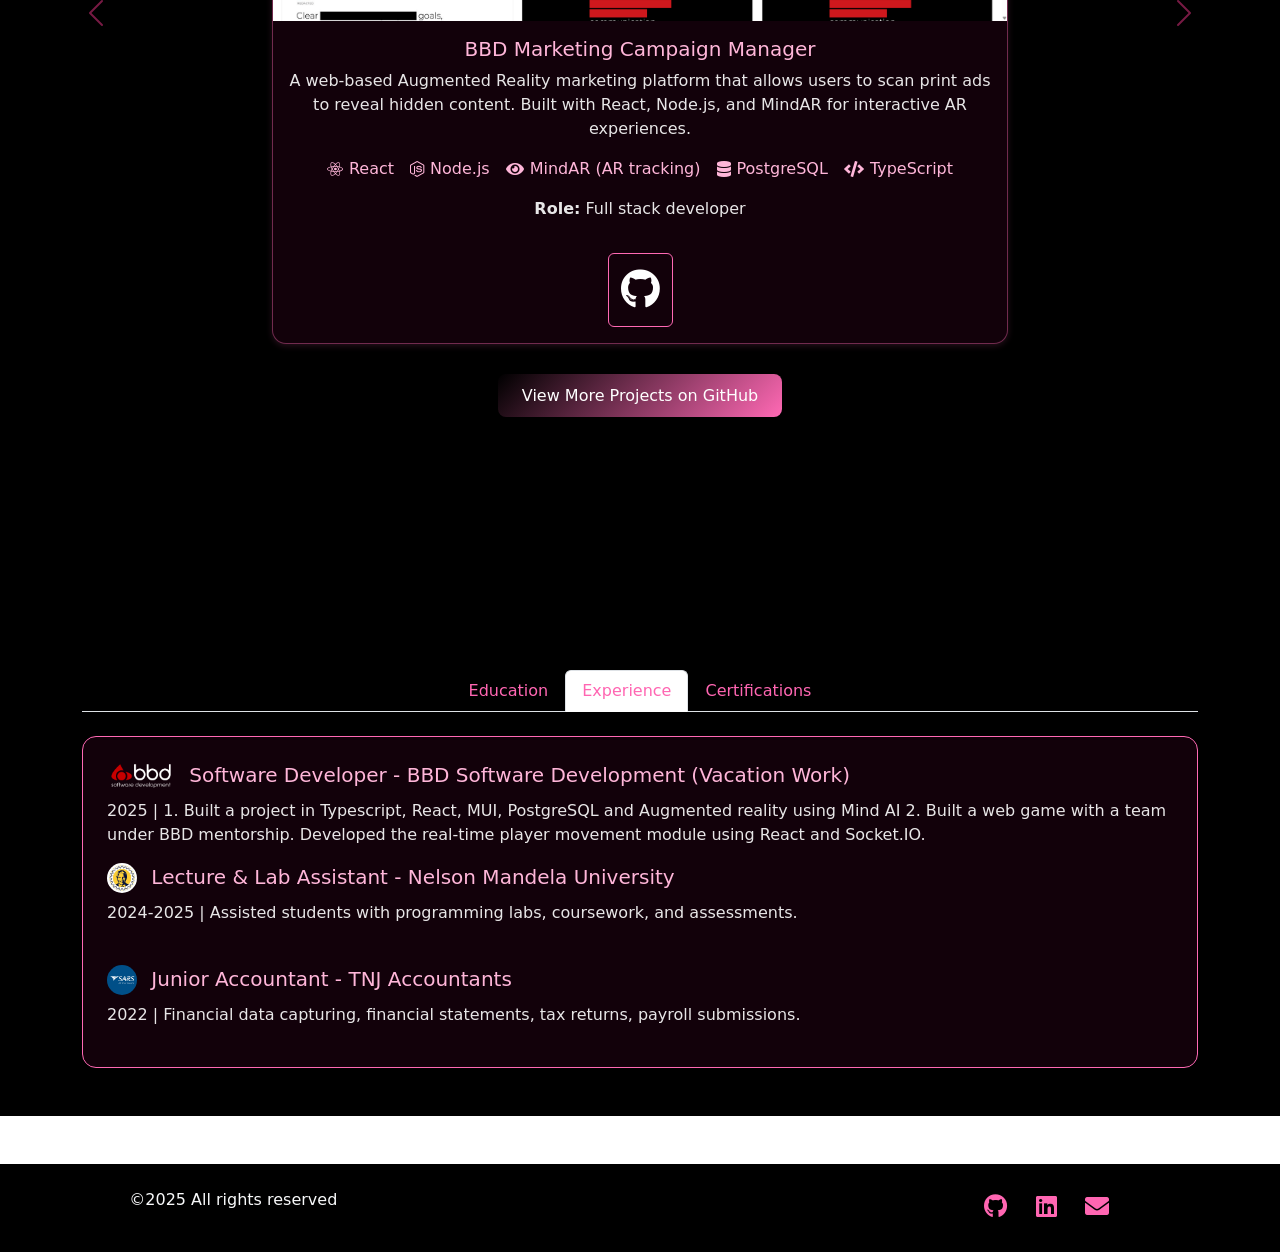
==== commit e3d1e362: "new project added" ====
--- a/index.html
+++ b/index.html
@@ -86,7 +86,7 @@
         <!-- Content -->
         <div class="container position-relative z-index-2">
             <h1 class="display-3">Bethusile Mafumana</h1>
-            <p class="lead mt-3">Software Developer | Cloud Engineer | Project Manager</p>
+            <p class="lead mt-3">Software Developer | Data Engineer | Project Manager</p>
             <p class="lead mt-3"> SQL | Power BI | React | Typescript | Visio | ASP.NET C# | Java | Android | Azure 
                 
         </p>
@@ -103,18 +103,81 @@
         <br />
 
         <ul class="nav nav-tabs justify-content-center mb-4" id="projectsTab" role="tablist">
+            
+            <li class="nav-item" role="presentation">
+                <button class="nav-link active text-pink" id="cloud-tab" data-bs-toggle="tab" data-bs-target="#cloud" type="button" role="tab" aria-controls="cloud" aria-selected="true">TypeScript</button>
+            </li>
+            <li class="nav-item" role="presentation">
+                 <button class="nav-link text-pink" id="dataengineering-tab" data-bs-toggle="tab" data-bs-target="#dataengineering" type="button" role="tab" aria-controls="dataengineering" aria-selected="false">Microsoft Fabric</button>
+            </li>
             <li class="nav-item" role="presentation">
                 <button class="nav-link text-pink" id="fullstack-tab" data-bs-toggle="tab" data-bs-target="#fullstack" type="button" role="tab" aria-controls="fullstack" aria-selected="false">ASP.NET C#</button>
             </li>
             <li class="nav-item" role="presentation">
-                <button class="nav-link active text-pink" id="cloud-tab" data-bs-toggle="tab" data-bs-target="#cloud" type="button" role="tab" aria-controls="cloud" aria-selected="true">TypeScript</button>
-            </li>
-            <li class="nav-item" role="presentation">
                 <button class="nav-link text-pink" id="dataanalytics-tab" data-bs-toggle="tab" data-bs-target="#dataanalytics" type="button" role="tab" aria-controls="dataanalytics" aria-selected="false">Power BI</button>
-            </li>
+            </li>            
         </ul>
-        <!-- C# -->
+
+        <!-- Project Tabs -->
         <div class="tab-content" id="projectsTabContent">
+
+            <!-- Fabrics - data engineering -->
+            <div class="tab-pane fade show" id="dataengineering" role="tabpanel">
+                <div id="dataengineeringCarousel" class="carousel slide" data-bs-ride="carousel">
+                    <div class="carousel-inner">
+                        <!-- Project 1 -->
+                        <div class="carousel-item active">
+                            <div class="row justify-content-center">
+                                <div class="col-md-7 mb-4">
+                                    <div class="card" data-bs-toggle="modal" data-bs-target="#projectModal2">
+                                        <a href="https://github.com/Bethusile/Fabric-Data-Engineering-Project" target="_blank" title="View github repo" style="text-decoration: none; color: inherit;">
+                                            <div class="card">
+                                                <img src="images/pipeline.png" class="card-img-top" alt="Fabric" >
+                                            </div>
+                                        </a>
+                                        <div class="card-body text-center">
+                                                <h5 class="card-title">Automated Sales ETL Pipeline</h5>
+                                                <p class="card-text">
+                                                    Developed a PySpark pipeline in Microsoft Fabric to automate the ingestion of retail sales data. 
+                                                    The system handles schema enforcement, transforms order dates into temporal features (Year/Month), and splits customer metadata for granular analysis.
+                                                    Transformed data is persisted into a Lakehouse using Delta Lake format for ACID-compliant storage.
+                                                </p>
+                                                <div class="d-flex flex-wrap justify-content-center gap-3 my-3">
+                                                    <span><i class="fab fa-python"></i> PySpark</span>
+                                                    <span><i class="fas fa-database"></i> Delta Lake</span>
+                                                    <span><i class="fas fa-cloud"></i> Microsoft Fabric</span>
+                                                    <span><i class="fas fa-table"></i> Lakehouse Architecture</span>
+                                                    <span><i class="fas fa-file-csv"></i> CSV Ingestion</span>
+                                                </div>
+                                                <p><strong>Role:</strong> Data Engineer</p>
+                                            <a href="https://github.com/Bethusile/Fabric-Data-Engineering-Project" class="btn btn-outline-pink btn-github mt-3" target="_blank" title="GitHub project link" style="font-size: 2.5rem;" onclick="event.stopPropagation();">
+                                                <i class="fab fa-github"></i>
+                                            </a>
+                                        </div>
+                                    </div>
+                                </div>
+                            </div>
+                        </div> 
+                        <!-- Project 2 -->
+
+                    </div>
+
+                    <button class="carousel-control-prev" type="button" data-bs-target="#dataanalyticsCarousel" data-bs-slide="prev">
+                        <span class="carousel-control-prev-icon" aria-hidden="true"></span>
+                        <span class="visually-hidden">Previous</span>
+                    </button>
+                    <button class="carousel-control-next" type="button" data-bs-target="#dataanalyticsCarousel" data-bs-slide="next">
+                        <span class="carousel-control-next-icon" aria-hidden="true"></span>
+                        <span class="visually-hidden">Next</span>
+                    </button>
+                </div>
+
+                <div class="text-center mt-3">
+                    <a href="https://github.com/Bethusile" class="btn-gradient">View More Projects on GitHub</a>
+                </div>
+            </div> 
+
+            <!-- C# -->        
             <div class="tab-pane fade" id="fullstack" role="tabpanel" aria-labelledby="fullstack-tab">
                 <div id="fullstackCarousel" class="carousel slide" data-bs-ride="carousel">
                     <div class="carousel-inner">
@@ -312,6 +375,7 @@
                     <a href="https://github.com/Bethusile" class="btn-gradient">View More Projects on GitHub</a>
                 </div>
             </div>
+
             <!-- Data Analytics -->
             <div class="tab-pane fade" id="dataanalytics" role="tabpanel" aria-labelledby="dataanalytics-tab">
                 <div id="dataanalyticsCarousel" class="carousel slide" data-bs-ride="carousel">
@@ -489,7 +553,7 @@
                     </h5>
                         <p>Expected March 2026 </p>
                     <hr>                                             
-                    
+                    <!-- DA -->
                     <h5>
                         <img src="https://upload.wikimedia.org/wikipedia/commons/2/2f/Google_2015_logo.svg" alt="Google Logo" style="height:25px; margin-right:8px;">
                         Data Analytics Certification
@@ -498,7 +562,18 @@
                         <a href="https://www.coursera.org/account/accomplishments/professional-cert/FU6TGZYHKWAH?utm_source=link&utm_medium=certificate&utm_content=cert_image&utm_campaign=sharing_cta&utm_product=prof" 
                         class="btn-outline-pink">View Certificate</a>
                     </p> 
-                    
+                    <hr>
+                    <!-- DP700 -->
+                    <h5>
+                        <img src="images/Microsoft Azure Portal_logo.png" alt="MS Logo" style="height:25px; margin-right:8px;">
+                        DP-700 Candidate
+                    </h5>
+                    <p>Present</p>
+                    <ul>
+                        <li>Developing cloud-scale data solutions using Microsoft Fabric and Azure Synapse.</li>
+                        <li>Applying BCom Accounting expertise to build accurate financial data models.</li>
+                        <li>Preparing for Microsoft Certified: Azure Data Engineer Associate (DP-700).</li>
+                    </ul>
                     
                 </div>
 
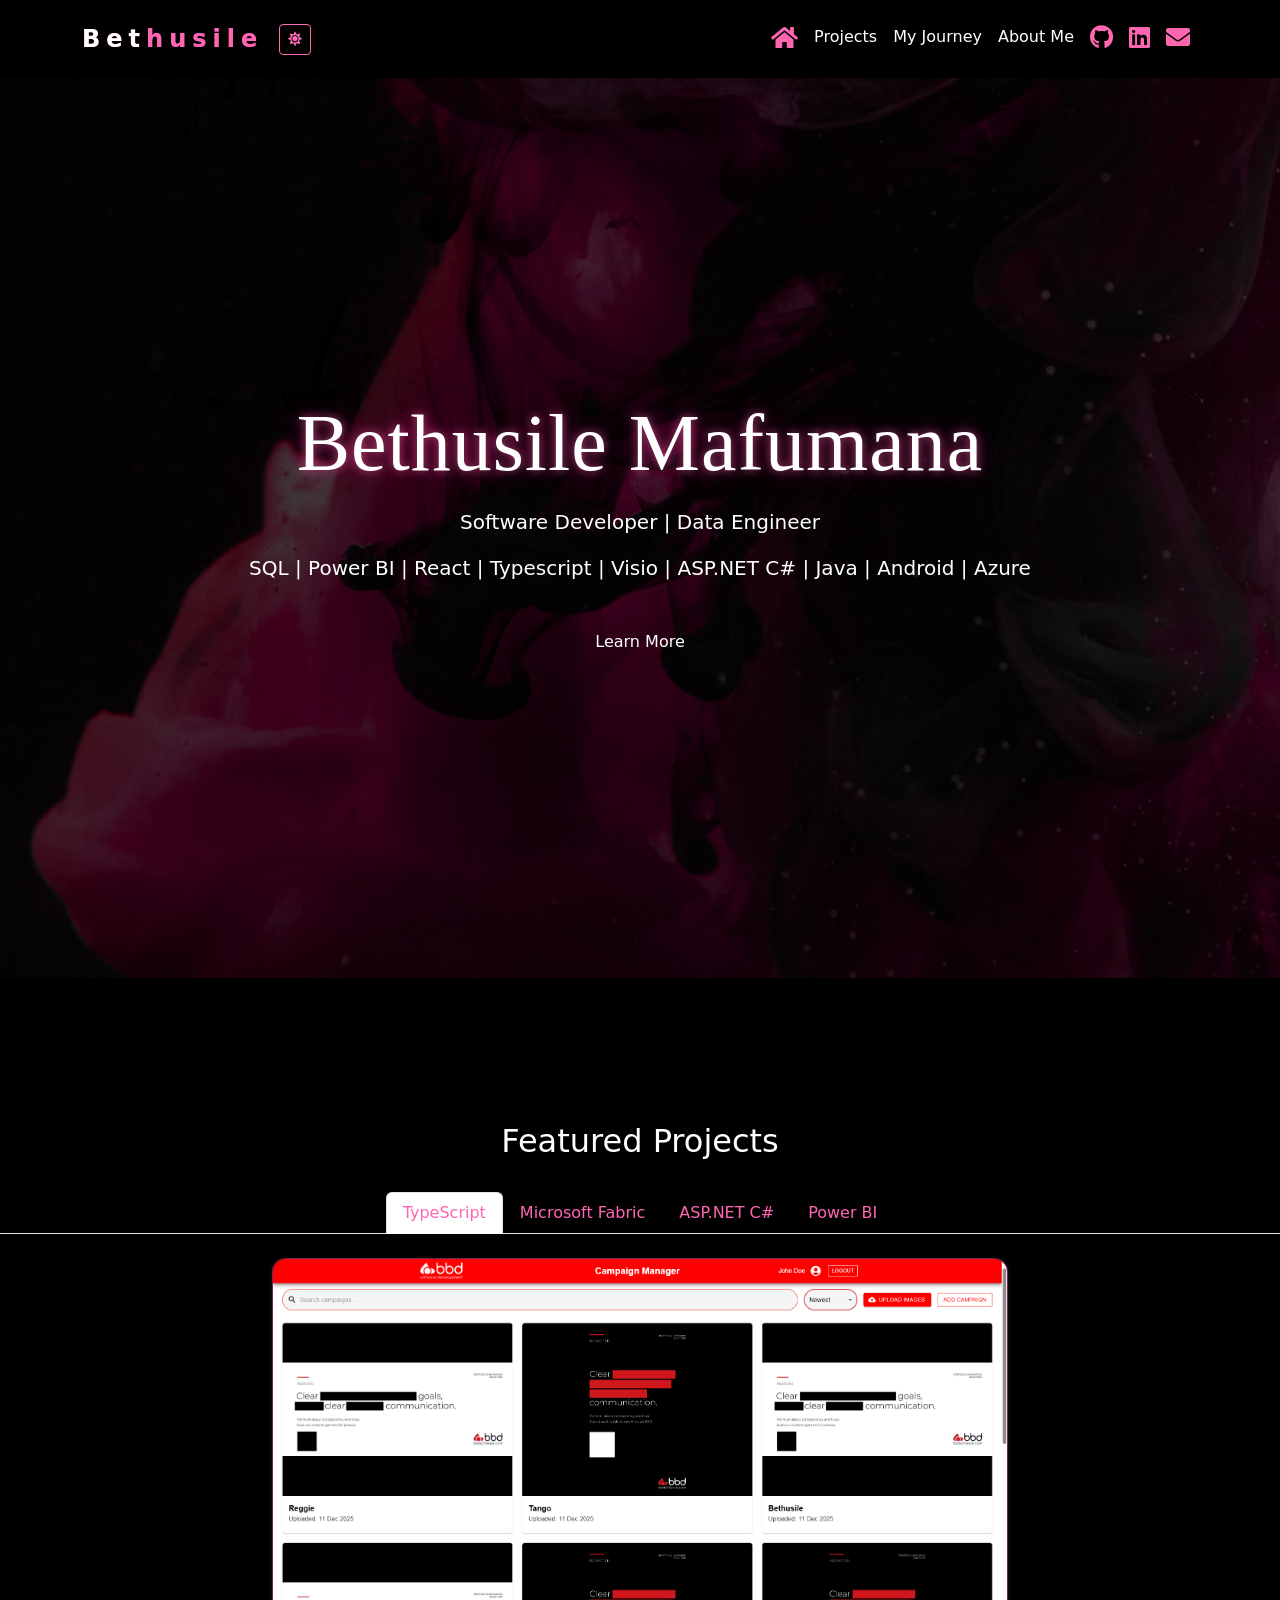
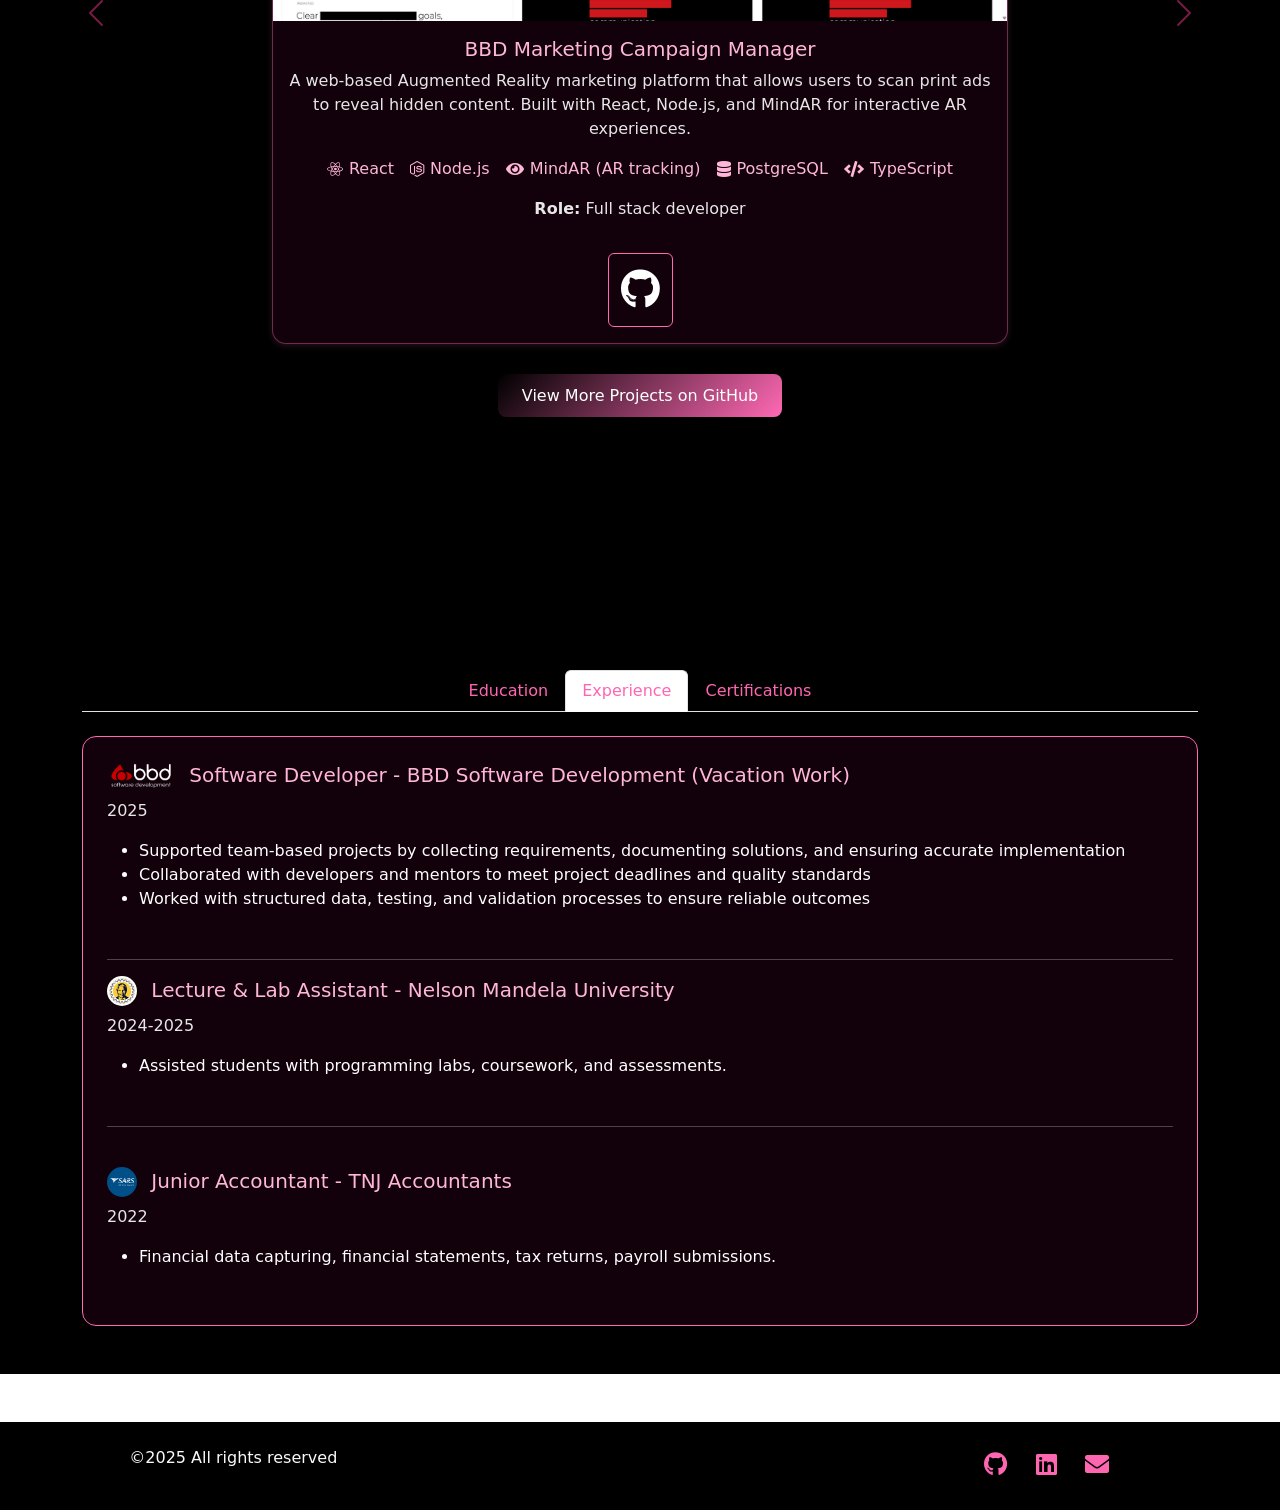
==== commit 5589d4af: "added certification AZ-900" ====
--- a/index.html
+++ b/index.html
@@ -86,7 +86,7 @@
         <!-- Content -->
         <div class="container position-relative z-index-2">
             <h1 class="display-3">Bethusile Mafumana</h1>
-            <p class="lead mt-3">Software Developer | Data Engineer | Project Manager</p>
+            <p class="lead mt-3">Software Developer | Data Engineer </p>
             <p class="lead mt-3"> SQL | Power BI | React | Typescript | Visio | ASP.NET C# | Java | Android | Azure 
                 
         </p>
@@ -415,38 +415,7 @@
                         </div>
                         <!-- Project 2 
                          *****************************************************************-->
-                        <div class="carousel-item ">
-                            <div class="row justify-content-center">
-                                <div class="col-md-7 mb-4">
-                                    <div class="card" data-bs-toggle="modal" data-bs-target="#projectModal2">
-                                        <a href="https://github.com/Bethusile/London-Bike-Sharing-Analysis" target="_blank" title="View github repo" style="text-decoration: none; color: inherit;">
-                                            <div class="card">
-                                                <img src="images/bike2.png" class="card-img-top" alt="Lost & Found Project" >
-                                            </div>
-                                        </a>
-                                        <div class="card-body text-center">
-                                            <h5 class="card-title">London Bike Sharing Analysis</h5>
-                                            <p class="card-text">
-                                                A comprehensive Power BI dashboard built to analyze bike rental trends in London from 2015-2017. 
-                                               This project focused on data cleaning and transformation using Power Query to handle inconsistencies and create a robust data model. 
-                                               Key insights were derived from analyzing the impact of weather conditions, seasonal patterns, and hourly trends on bike rentals.
-                                               The final dashboard includes interactive visuals and key performance indicators (KPIs) to provide actionable recommendations for optimizing operational planning and marketing strategies.
-                                            </p>
-                                            <div class="d-flex flex-wrap justify-content-center gap-3 my-3">
-                                                <span><i class="fas fa-chart-bar"></i> Power BI</span>
-                                                <span><i class="fas fa-wrench"></i> Power Query</span>
-                                                <span><i class="fas fa-calculator"></i> DAX</span>
-                                                <span><i class="fas fa-database"></i> Data Modeling</span>
-                                            </div>
-                                            <p><strong>Role:</strong> Data Analyst, Business Analyst</p>
-                                            <a href="https://github.com/Bethusile/London-Bike-Sharing-Analysis" class="btn btn-outline-pink btn-github mt-3" target="_blank" title="GitHub project link" style="font-size: 2.5rem;" onclick="event.stopPropagation();">
-                                                <i class="fab fa-github"></i>
-                                            </a>
-                                        </div>
-                                    </div>
-                                </div>
-                            </div>
-                        </div>
+                        
                         
                     </div>
                     <button class="carousel-control-prev" type="button" data-bs-target="#dataanalyticsCarousel" data-bs-slide="prev">
@@ -498,20 +467,20 @@
                     <h5>
                         <img src="images/nmu logo.jpeg" alt="NMU Logo" style="height:30px; margin-right:8px; border-radius:50%; object-fit:cover;">
                         BSc Computer Science</h5>
-                    <p>Nelson Mandela University | 2025 </p>
+                    <p>Nelson Mandela University</p>
                     <ul>
                         <li>Object Oriented Programming | Data Structures and Algorithms | Advanced Programming | Web Systems</li>
                         <li>Agile Development | Networks | Information Systems | UI/UX Design | Databases | Project Management</li>
                     </ul>
-
+                    <hr>
                     <h5 class="mt-4">
                         <img src="images/nmu logo.jpeg" alt="NMU Logo" style="height:30px; margin-right:8px; border-radius:50%; object-fit:cover;">
                         BCom Accounting</h5>
-                    <p>Nelson Mandela University | 2016</p>
+                    <p>Nelson Mandela University</p>
                     <ul>
                         <li>Accounting | Taxation | Auditing | Management Accounting | Cost Accounting</li>
                     </ul>
-
+                    <hr>
                     <h5 class="mt-4">
                         <img src="images/umalusi_logos2.png" alt="NMU Logo" style="height:25px; margin-right:8px; border-radius:5%; object-fit:fill;">
                         Matric</h5>
@@ -528,17 +497,31 @@
                     <h5>
                         <img src="images/BBD_BBD_Full_Colour_-_White_1.png" alt="BBD Logo" style="height:30px; margin-right:8px;" id="bbdLogo">
                         Software Developer - BBD Software Development (Vacation Work)</h5>
-                    <p>2025 | 1. Built a project in Typescript, React, MUI, PostgreSQL and Augmented reality using Mind AI 2. Built a web game with a team under BBD mentorship. Developed the real-time player movement module using React and Socket.IO.</p>
-
+                    <p>2025  
+                        <ul>
+                            <li>Supported team-based projects by collecting requirements, documenting solutions, and ensuring accurate implementation </li>
+                            <li>Collaborated with developers and mentors to meet project deadlines and quality standards </li>
+                            <li>Worked with structured data, testing, and validation processes to ensure reliable outcomes </li>
+                        </ul>
+                    </p>
+                    <hr>
                     <h5>
                         <img src="images/nmu logo.jpeg" alt="NMU Logo" style="height:30px; margin-right:8px; border-radius:50%; object-fit:cover;">
                         Lecture & Lab Assistant - Nelson Mandela University</h5>
-                    <p>2024-2025 | Assisted students with programming labs, coursework, and assessments.</p>
-
+                    <p>2024-2025
+                        <ul>
+                            <li>Assisted students with programming labs, coursework, and assessments. </li>
+                        </ul>
+                    </p>
+                    <hr>
                     <h5 class="mt-4">
                         <img src="images/SARS_logos.jpeg" alt="SARS Logo" style="height:30px; margin-right:8px; border-radius:50%; object-fit:cover;">
                         Junior Accountant - TNJ Accountants</h5>
-                    <p>2022 | Financial data capturing, financial statements, tax returns, payroll submissions.</p>
+                    <p>2022 
+                        <ul>
+                            <li>Financial data capturing, financial statements, tax returns, payroll submissions. </li>
+                        </ul>
+                    </p>
 
                 </div>
             </div>
@@ -552,7 +535,17 @@
                         Umuzi - Advanced Project Management BootCamp - Freelance Developer Track
                     </h5>
                         <p>Expected March 2026 </p>
-                    <hr>                                             
+                    <hr>   
+                    <!-- DP900 -->
+                    <h5>
+                        <img src="images/Microsoft Azure Portal_logo.png" alt="MS Logo" style="height:25px; margin-right:8px;">
+                        Microsoft Certified: Azure Fundamentals (AZ900)
+                    </h5>
+                    <p>January 2026 - 
+                        <a href="https://learn.microsoft.com/en-us/users/mafumanabethusilemisss212280317-8333/credentials/da04bc1c87bc73a5?ref=https%3A%2F%2Fwww.linkedin.com%2F" 
+                        class="btn-outline-pink">View Certificate</a>                        
+                    </p>
+                    <hr>                                         
                     <!-- DA -->
                     <h5>
                         <img src="https://upload.wikimedia.org/wikipedia/commons/2/2f/Google_2015_logo.svg" alt="Google Logo" style="height:25px; margin-right:8px;">
@@ -563,7 +556,7 @@
                         class="btn-outline-pink">View Certificate</a>
                     </p> 
                     <hr>
-                    <!-- DP700 -->
+                    <!-- DP700 
                     <h5>
                         <img src="images/Microsoft Azure Portal_logo.png" alt="MS Logo" style="height:25px; margin-right:8px;">
                         DP-700 Candidate
@@ -573,7 +566,7 @@
                         <li>Developing cloud-scale data solutions using Microsoft Fabric and Azure Synapse.</li>
                         <li>Applying BCom Accounting expertise to build accurate financial data models.</li>
                         <li>Preparing for Microsoft Certified: Azure Data Engineer Associate (DP-700).</li>
-                    </ul>
+                    </ul>  -->
                     
                 </div>
 
